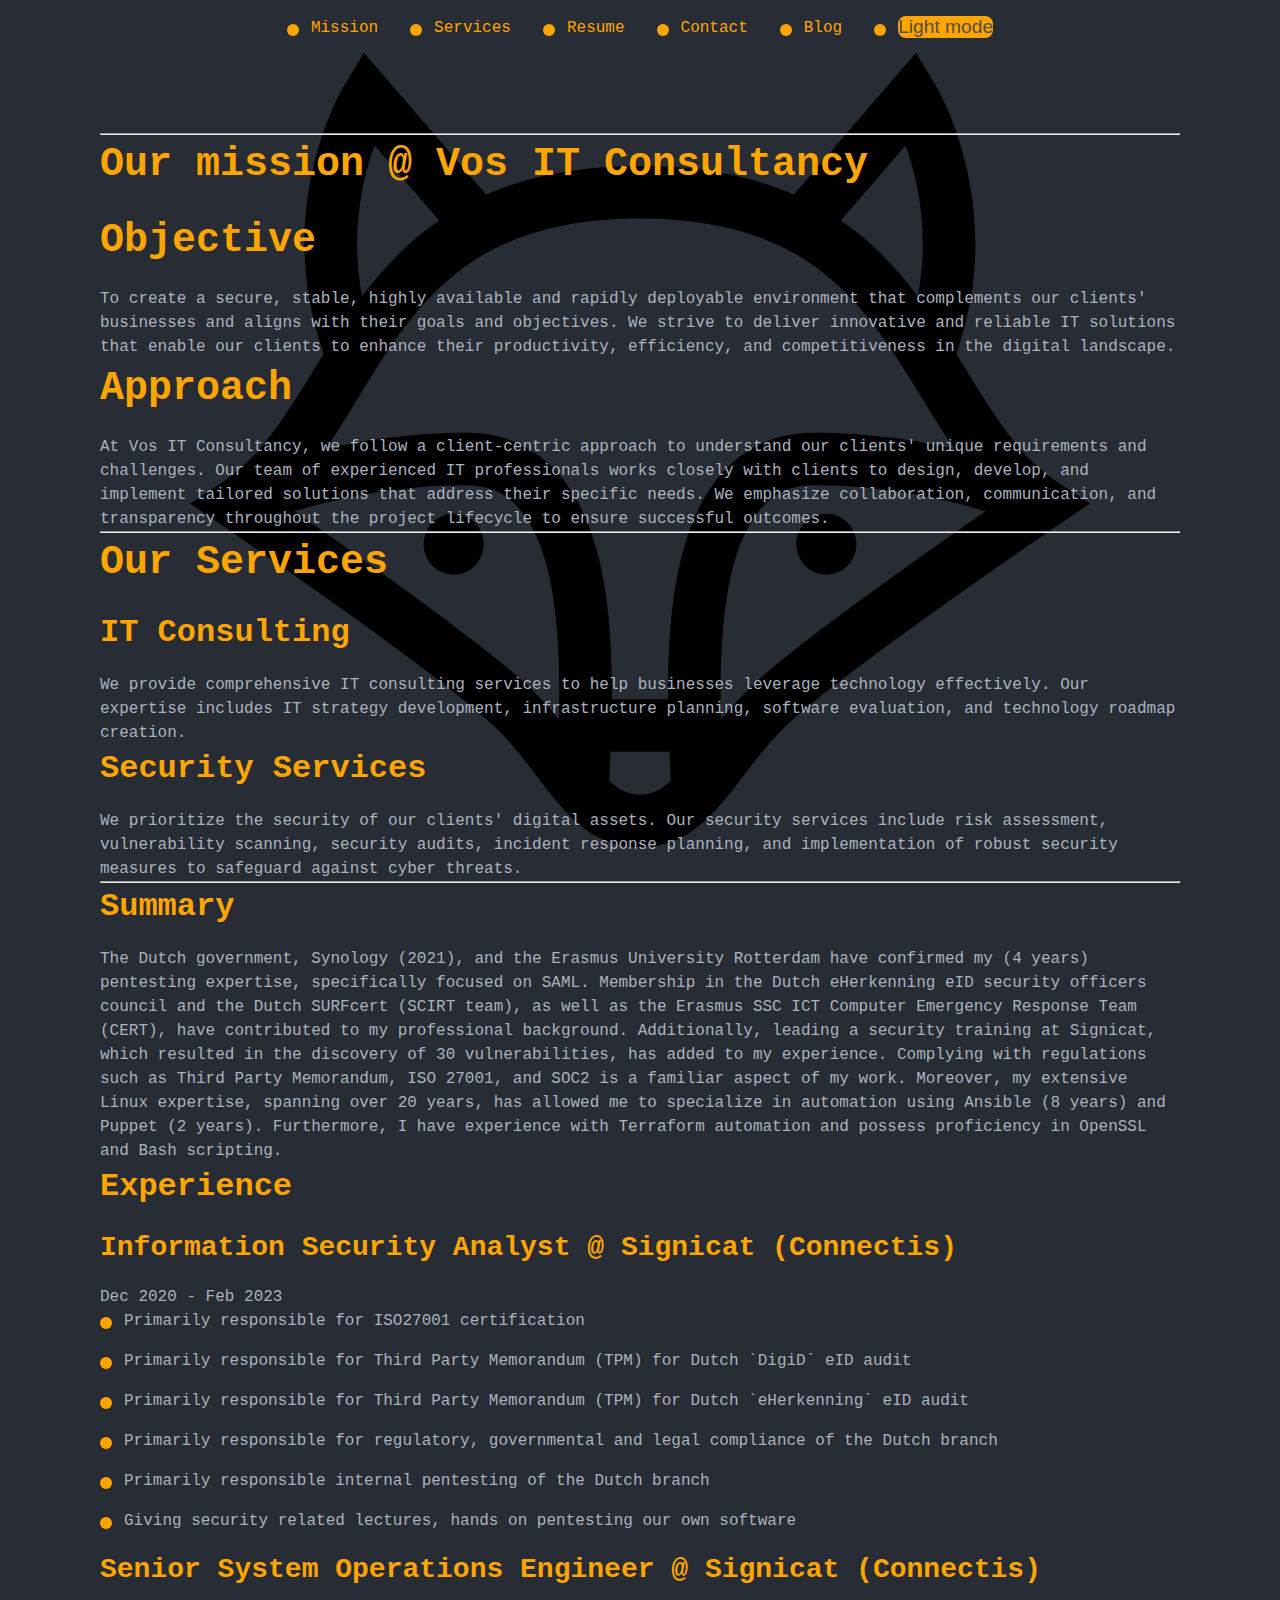
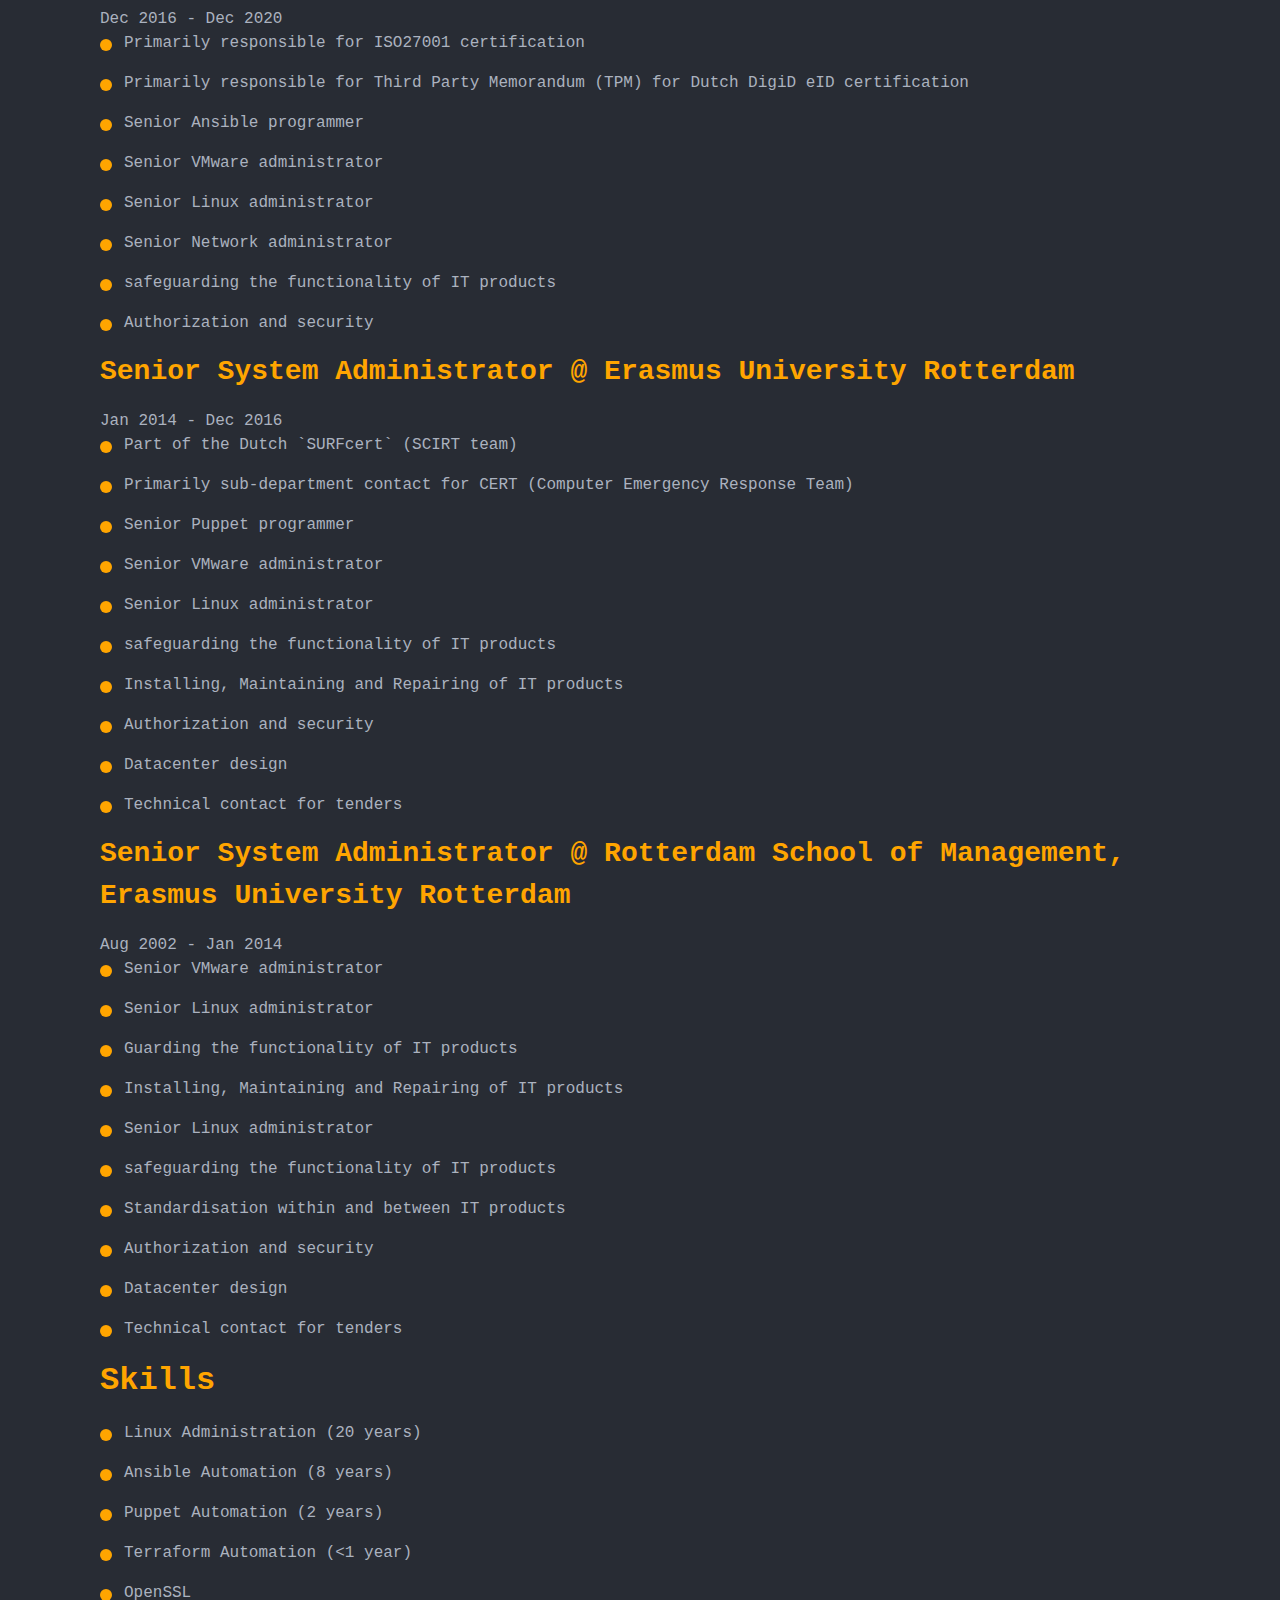
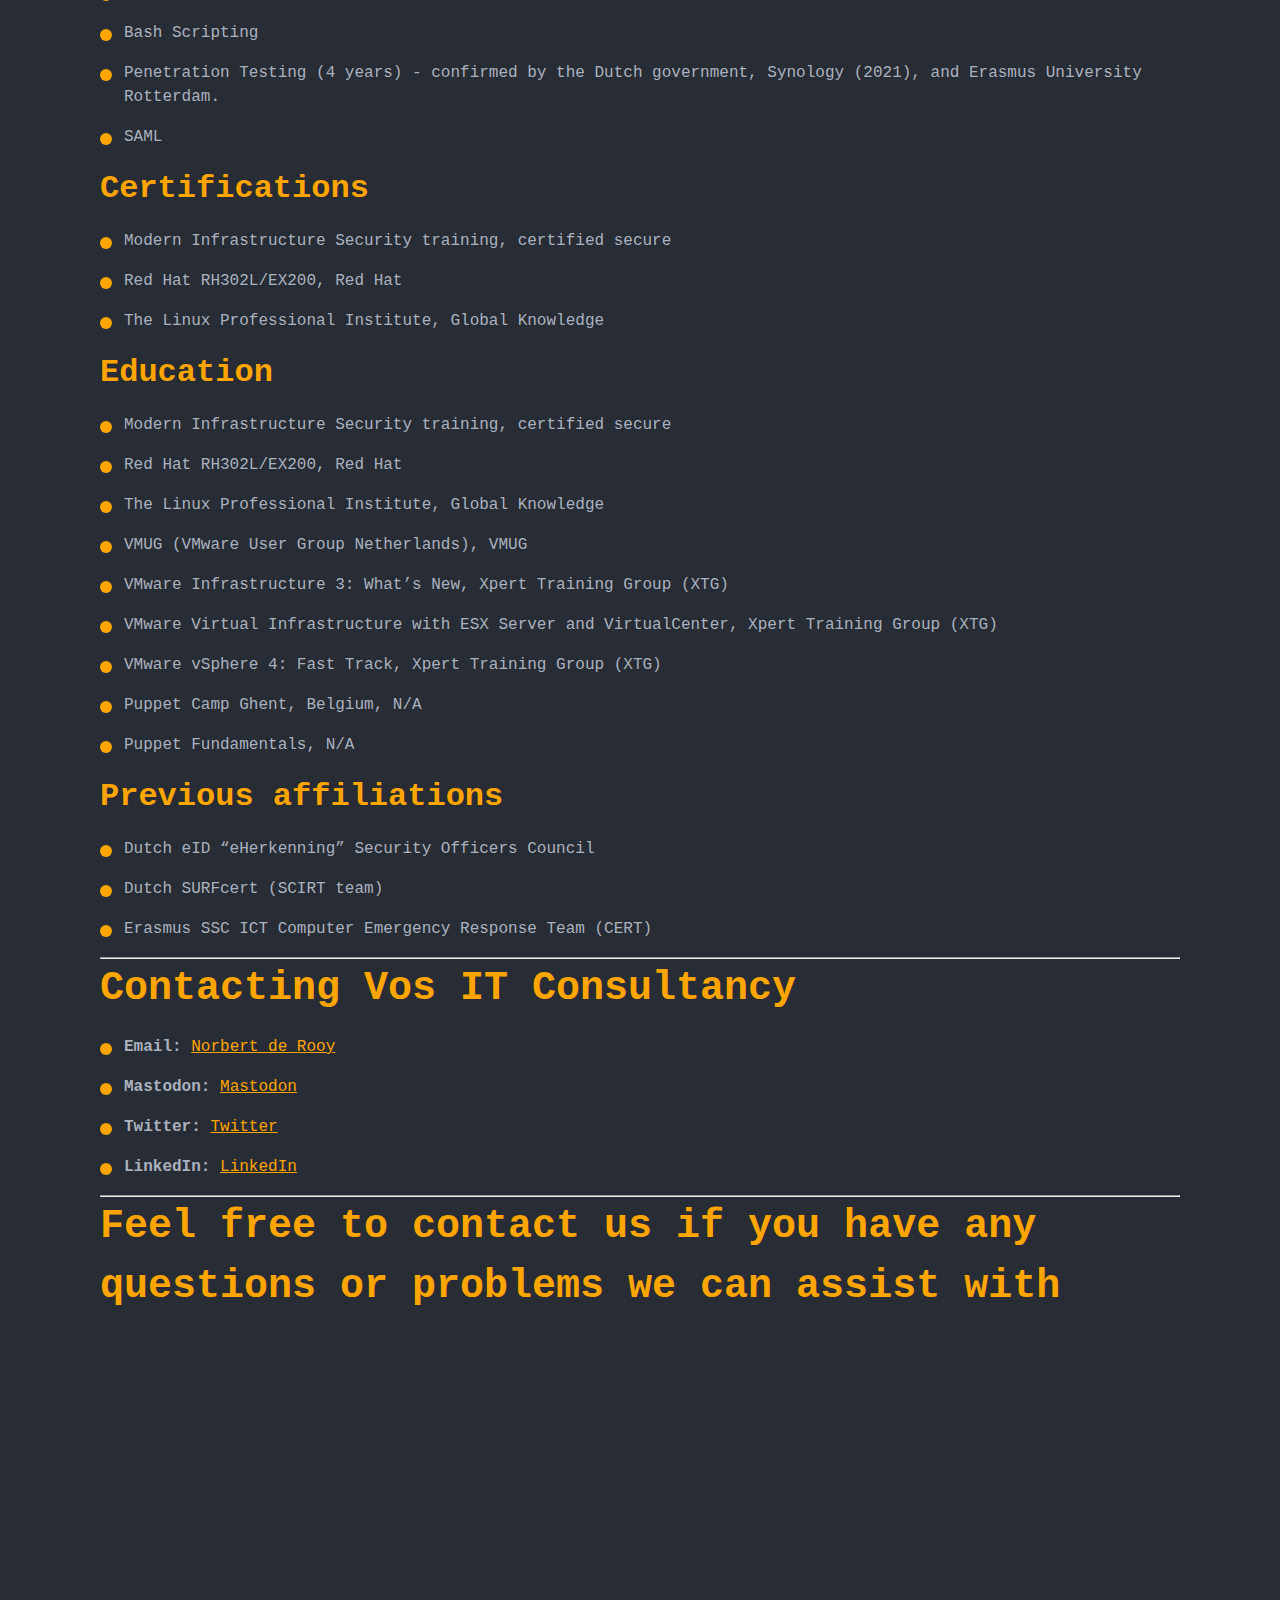
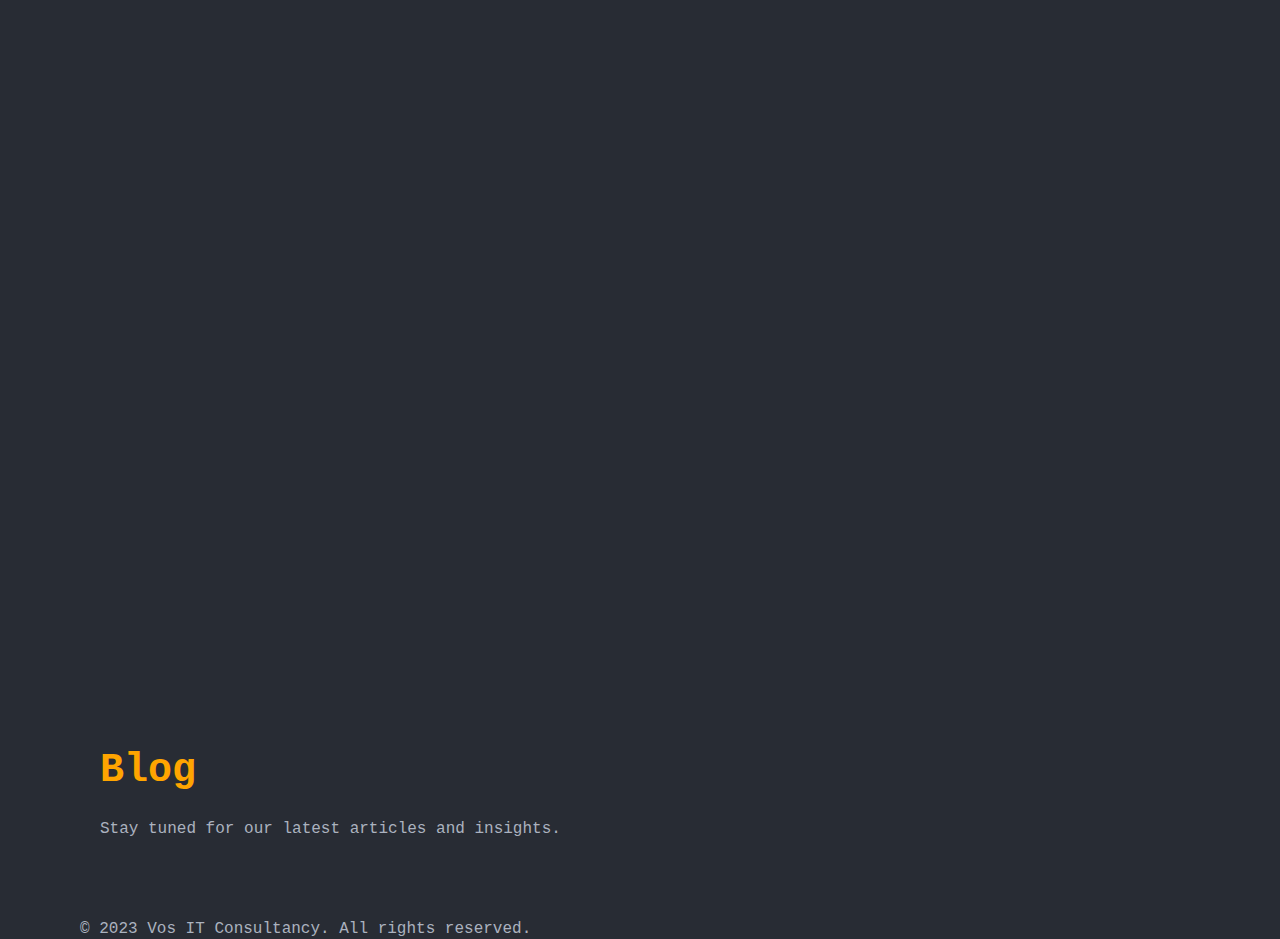
==== docs/index.html @ 9079238d "* Fix typo Safeguarging > safeguarding * ',' > '@' in Experience * Add Senior to job title * Fix hig" ====
<!DOCTYPE html>
<html lang="en">
<head>
    <meta charset="UTF-8">
    <!--    <meta http-equiv="Content-Security-Policy" content="default-src 'self'; script-src 'self'; style-src-elem 'self'">-->
    <meta http-equiv="Cache-Control" content="no-cache, no-store, must-revalidate">
    <meta http-equiv="Expires" content="0">
    <meta http-equiv="Permissions-Policy"
          content="accelerometer=(), ambient-light-sensor=(), autoplay=(), camera=(), display-capture=(), document-domain=(), encrypted-media=(), execution-while-not-rendered=(), execution-while-out-of-viewport=(), fullscreen=(), geolocation=(), gyroscope=(), layout-animations=(), legacy-image-formats=(), magnetometer=(), microphone=(), midi=(), navigation-override=(), payment=(), picture-in-picture=(), publickey-credentials-get=(), screen-wake-lock=(), sync-xhr=(), usb=(), web-share=(), xr-spatial-tracking=()">
    <meta http-equiv="Pragma" content="no-cache">
    <meta http-equiv="X-Content-Type-Options" content="nosniff">
    <meta http-equiv="X-XSS-Protection" content="1; mode=block">
    <meta name="referrer" content="no-referrer">
    <title>Vos IT Consultancy</title>
    <link rel="stylesheet" href="styleDark.css">
    <link rel="prefetch" href="styleDark.css" as="style" type="text/css">
    <link rel="prefetch" href="styleLight.css" as="style" type="text/css">
    <link rel="prefetch" href="switchStyles.js" as="script">
    <link rel="prefetch" href="vos-lineart-dark.svg" as="image" type="image/svg+xml">
    <link rel="prefetch" href="vos-lineart-light.svg" as="image" type="image/svg+xml">
    <link id="stylesheet" rel="stylesheet" href="styleDark.css">
    <link rel="icon" href="favicon.ico" type="image/x-icon">
    <link rel="icon" href="favicon-16x16.png" sizes="16x16" type="image/png">
    <link rel="icon" href="favicon-32x32.png" sizes="32x32" type="image/png">
    <link rel="icon" href="favicon-64x64.png" sizes="64x64" type="image/png">
</head>
<body>
<div class="container">
    <header class="header">
        <div class="header-content">
            <nav>
                <ul>
                    <li><a href="#Mission">Mission</a></li>
                    <li><a href="#Services">Services</a></li>
                    <li><a href="#Resume">Resume</a></li>
                    <li><a href="#Contact">Contact</a></li>
                    <li><a href="#Blog">Blog</a></li>
                    <li>
                        <button class="button" id="switch-button">Toggle Stylesheet</button>
                    </li>
                    <script src="switchStyles.js"></script>
                </ul>
            </nav>
        </div>
    </header>

    <main class="main">
        <hr>
        <section id="Mission">
            <h1>Our mission @ Vos IT Consultancy</h1>
            <section>
                <h1>Objective</h1>
                <p>To create a secure, stable, highly available and rapidly deployable environment that complements our
                    clients' businesses and aligns with their goals and objectives. We strive to deliver innovative and
                    reliable IT solutions that enable our clients to enhance their productivity, efficiency, and
                    competitiveness in the digital landscape.</p>
            </section>
            <section>
                <h1>Approach</h1>
                <p>At Vos IT Consultancy, we follow a client-centric approach to understand our clients' unique
                    requirements and challenges. Our team of experienced IT professionals works closely with clients to
                    design, develop, and implement tailored solutions that address their specific needs. We emphasize
                    collaboration, communication, and transparency throughout the project lifecycle to ensure successful
                    outcomes.</p>
            </section>
        </section>

        <hr>

        <section id="Services">
            <h1>Our Services</h1>
            <h2>IT Consulting</h2>
            <p>We provide comprehensive IT consulting services to help businesses leverage technology
                effectively. Our expertise includes IT strategy development, infrastructure planning, software
                evaluation, and technology roadmap creation.</p>
            <h2>Security Services</h2>
            <p>We prioritize the security of our clients' digital assets. Our security services include risk
                assessment, vulnerability scanning, security audits, incident response planning, and
                implementation of robust security measures to safeguard against cyber threats.</p>
        </section>

        <hr>

        <section>
            <h2>Summary</h2>
            <p>The Dutch government, Synology (2021), and the Erasmus University Rotterdam have confirmed my (4 years)
                pentesting expertise, specifically focused on SAML. Membership in the Dutch eHerkenning eID security
                officers council and the Dutch SURFcert (SCIRT team), as well as the Erasmus SSC ICT Computer Emergency
                Response Team (CERT), have contributed to my professional background. Additionally, leading a security
                training at Signicat, which resulted in the discovery of 30 vulnerabilities, has added to my experience.
                Complying with regulations such as Third Party Memorandum, ISO 27001, and SOC2 is a familiar aspect of
                my work. Moreover, my extensive Linux expertise, spanning over 20 years, has allowed me to specialize in
                automation using Ansible (8 years) and Puppet (2 years). Furthermore, I have experience with Terraform
                automation and possess proficiency in OpenSSL and Bash scripting. </p>
        </section>
        <section>
            <h2>Experience</h2>
            <section>
                <h3>Information Security Analyst @ Signicat (Connectis)</h3>
                <p>Dec 2020 - Feb 2023</p>
                <ul>
                    <li>Primarily responsible for ISO27001 certification</li>
                    <li>Primarily responsible for Third Party Memorandum (TPM) for Dutch `DigiD` eID audit</li>
                    <li>Primarily responsible for Third Party Memorandum (TPM) for Dutch `eHerkenning` eID audit</li>
                    <li>Primarily responsible for regulatory, governmental and legal compliance of the Dutch branch</li>
                    <li>Primarily responsible internal pentesting of the Dutch branch</li>
                    <li>Giving security related lectures, hands on pentesting our own software</li>
                </ul>
                <ul>
                    <h3>Senior System Operations Engineer @ Signicat (Connectis)</h3>
                    <p>Dec 2016 - Dec 2020</p>
                    <ul>
                        <li>Primarily responsible for ISO27001 certification</li>
                        <li>Primarily responsible for Third Party Memorandum (TPM) for Dutch DigiD eID certification
                        </li>
                        <li>Senior Ansible programmer</li>
                        <li>Senior VMware administrator</li>
                        <li>Senior Linux administrator</li>
                        <li>Senior Network administrator</li>
                        <li>safeguarding the functionality of IT products</li>
                        <li>Authorization and security</li>
                    </ul>
                    <h3>Senior System Administrator @ Erasmus University Rotterdam</h3>
                    <p>Jan 2014 - Dec 2016</p>
                    <ul>
                        <li>Part of the Dutch `SURFcert` (SCIRT team)</li>
                        <li>Primarily sub-department contact for CERT (Computer Emergency Response Team)</li>
                        <li>Senior Puppet programmer</li>
                        <li>Senior VMware administrator</li>
                        <li>Senior Linux administrator</li>
                        <li>safeguarding the functionality of IT products</li>
                        <li>Installing, Maintaining and Repairing of IT products</li>
                        <li>Authorization and security</li>
                        <li>Datacenter design</li>
                        <li>Technical contact for tenders</li>
                    </ul>
                    <h3>Senior System Administrator @ Rotterdam School of Management, Erasmus University Rotterdam</h3>
                    <p>Aug 2002 - Jan 2014</p>
                    <ul>
                        <li>Senior VMware administrator</li>
                        <li>Senior Linux administrator</li>
                        <li>Guarding the functionality of IT products</li>
                        <li>Installing, Maintaining and Repairing of IT products</li>
                        <li>Senior Linux administrator</li>
                        <li>safeguarding the functionality of IT products</li>
                        <li>Standardisation within and between IT products</li>
                        <li>Authorization and security</li>
                        <li>Datacenter design</li>
                        <li>Technical contact for tenders</li>
                    </ul>
                    <h2>Skills</h2>
                    <ul>
                        <li>Linux Administration (20 years)</li>
                        <li>Ansible Automation (8 years)</li>
                        <li>Puppet Automation (2 years)</li>
                        <li>Terraform Automation (<1 year)</li>
                        <li>OpenSSL</li>
                        <li>Bash Scripting</li>
                        <li>Penetration Testing (4 years) - confirmed by the Dutch government, Synology (2021), and
                            Erasmus University Rotterdam.
                        </li>
                        <li>SAML</li>
                    </ul>
                    <h2>Certifications</h2>
                    <ul>
                        <li>Modern Infrastructure Security training, certified secure</li>
                        <li>Red Hat RH302L/EX200, Red Hat</li>
                        <li>The Linux Professional Institute, Global Knowledge</li>
                    </ul>
                    <h2>Education</h2>
                    <ul>
                        <li>Modern Infrastructure Security training, certified secure</li>
                        <li>Red Hat RH302L/EX200, Red Hat</li>
                        <li>The Linux Professional Institute, Global Knowledge</li>
                        <li>VMUG (VMware User Group Netherlands), VMUG</li>
                        <li>VMware Infrastructure 3: What’s New, Xpert Training Group (XTG)</li>
                        <li>VMware Virtual Infrastructure with ESX Server and VirtualCenter, Xpert Training Group
                            (XTG)
                        </li>
                        <li>VMware vSphere 4: Fast Track, Xpert Training Group (XTG)</li>
                        <li>Puppet Camp Ghent, Belgium, N/A</li>
                        <li>Puppet Fundamentals, N/A</li>
                    </ul>
                    <h2>Previous affiliations</h2>
                    <ul>
                        <li>Dutch eID “eHerkenning” Security Officers Council</li>
                        <li>Dutch SURFcert (SCIRT team)</li>
                        <li>Erasmus SSC ICT Computer Emergency Response Team (CERT)</li>
                    </ul>
                </ul>
            </section>
        </section>

        <hr>

        <section id="Contact">
            <h1>Contacting Vos IT Consultancy</h1>
            <ul>
                <li><strong>Email:</strong> <a
                        href="mailto:norbert.de.rooy@vos-consultancy.org?subject=Please contact me about ...">Norbert de
                    Rooy</a></li>
                <li><strong>Mastodon:</strong> <a href="https://mastodon.social/@nsrderooy">Mastodon</a></li>
                <li><strong>Twitter:</strong> <a href="https://twitter.com/nsrderooy">Twitter</a></li>
                <li><strong>LinkedIn:</strong> <a
                        href="https://www.linkedin.com/in/norbert-de-rooy-9b24527/">LinkedIn</a>
            </ul>
            <hr>
            <h1>Feel free to contact us if you have any questions or problems we can assist with</h1>
            <iframe src="https://docs.google.com/forms/d/e/1FAIpQLSeqSpBepnH_p7xcyhMIw9oOWlMYoTcXiuWM3aNT85SVEoglsA/viewform?embedded=true"
                    width="640" height="1000" frameborder="0" marginheight="0" marginwidth="0">Loading…
            </iframe>
        </section>

        <section id="Blog">
            <h1>Blog</h1>
            <p>Stay tuned for our latest articles and insights.</p>
        </section>
    </main>

    <footer class="footer">
        <div class="footer-content">
            <p>&copy; 2023 Vos IT Consultancy. All rights reserved.</p>
        </div>
    </footer>
</div>
</body>
</html>
---- docs/styleDark.css ----
/* base styles */
* {
  box-sizing: border-box;
  margin: 0;
  padding: 0;
}

body {
  background-color: #282c34;
  color: #abb2bf;
  background-attachment: fixed;
  background-repeat: no-repeat;
  background-size: contain;
  background-position: center;
}

main-content {
  margin-bottom: 100px; /* add a bottom margin equal to the height of the footer */
}

nav {
  display: flex;
  justify-content: flex-end;
  align-items: center;
}

nav ul {
  list-style: none;
  display: flex;
  gap: 2rem;
}

nav li a {
  color: orange;
  text-decoration: none;
  transition: color 0.2s ease-in-out;
}

nav li a:hover {
  color: #61afef;
}

main {
  padding: 2rem;
}

/* Headings Styles */
h1 {
  font-size: 2.5rem;
  margin-bottom: 1rem;
  color: orange;
}

h2 {
  font-size: 2rem;
  margin-bottom: 1rem;
  color: orange;
}

h3 {
  font-size: 1.75rem;
  margin-bottom: 1rem;
  color: orange;
}

h4 {
  font-size: 1.5rem;
  margin-bottom: 1rem;
  color: orange;
}

h5 {
  font-size: 1.25rem;
  margin-bottom: 1rem;
  color: orange;
}

h6 {
  font-size: 1rem;
  margin-bottom: 1rem;
  color: orange;
}

ul {
  list-style-type: none;
}

li {
  margin-bottom: 1rem;
  padding-left: 1.5rem;
  position: relative;
}

li::before {
  content: "";
  position: absolute;
  left: 0;
  top: 0.5rem;
  width: 0.75rem;
  height: 0.75rem;
  border-radius: 50%;
  background-color: orange;
}

a[href^="mailto:"], a[href^="tel:"],  a[href^="https:"] {
  color: orange;
}

/* responsive styles */
@media screen and (max-width: 768px) {
  nav ul {
    flex-direction: column;
  }

  nav li {
    margin-top: 1rem;
  }
}

.button {
  display: inline-block;
  font-size: 1.2rem;
  cursor: pointer;
  text-align: center;
  text-decoration: none;
  outline: none;
  color: #544d40;
  background-color: orange;
  border: none;
  border-radius: 8px;
}

.button:hover {background-color: #ff8c00}

.button:active {
  background-color: teal;
  transform: translateY(4px);
}

section {
  display: block;
}

main {
  max-width: 2200px;
  margin: 0 auto;
  padding: 60px 20px;
}

.container {
  width: 90%;
  margin: 0 auto;
}

.header {
    margin: 1rem;
/*    height: 8px;*/
    display: flex;
}

.header-content {
    display: flex;
    align-items: center;
    justify-content: center;
    flex: 1 1 auto;
}

.header-content span {
    margin: 0 5rem;
}

@media only screen and (max-height:600px) {
    .container {
        height: auto;
    }
}

.main {
    margin: 1rem;
    flex: 1 1 70%;
    overflow: auto;
}

.footer {
    margin: 1rem;
    height: 8px;
    display: flex;
}

html, body {
  height: 100%;
  background-image: url('vos-lineart-dark.svg');
  background-color: #282c34;
  color: #abb2bf;
  background-attachment: fixed;
  background-repeat: no-repeat;
  background-size: contain;
  background-position: center;
}

html {
  font-size: 16px;
  font-family: 'source code pro', monospace;
  line-height: 1.5;
  height: 100%;
  scroll-behavior: smooth;
}
---- docs/styleDark.css ----
/* base styles */
* {
  box-sizing: border-box;
  margin: 0;
  padding: 0;
}

body {
  background-color: #282c34;
  color: #abb2bf;
  background-attachment: fixed;
  background-repeat: no-repeat;
  background-size: contain;
  background-position: center;
}

main-content {
  margin-bottom: 100px; /* add a bottom margin equal to the height of the footer */
}

nav {
  display: flex;
  justify-content: flex-end;
  align-items: center;
}

nav ul {
  list-style: none;
  display: flex;
  gap: 2rem;
}

nav li a {
  color: orange;
  text-decoration: none;
  transition: color 0.2s ease-in-out;
}

nav li a:hover {
  color: #61afef;
}

main {
  padding: 2rem;
}

/* Headings Styles */
h1 {
  font-size: 2.5rem;
  margin-bottom: 1rem;
  color: orange;
}

h2 {
  font-size: 2rem;
  margin-bottom: 1rem;
  color: orange;
}

h3 {
  font-size: 1.75rem;
  margin-bottom: 1rem;
  color: orange;
}

h4 {
  font-size: 1.5rem;
  margin-bottom: 1rem;
  color: orange;
}

h5 {
  font-size: 1.25rem;
  margin-bottom: 1rem;
  color: orange;
}

h6 {
  font-size: 1rem;
  margin-bottom: 1rem;
  color: orange;
}

ul {
  list-style-type: none;
}

li {
  margin-bottom: 1rem;
  padding-left: 1.5rem;
  position: relative;
}

li::before {
  content: "";
  position: absolute;
  left: 0;
  top: 0.5rem;
  width: 0.75rem;
  height: 0.75rem;
  border-radius: 50%;
  background-color: orange;
}

a[href^="mailto:"], a[href^="tel:"],  a[href^="https:"] {
  color: orange;
}

/* responsive styles */
@media screen and (max-width: 768px) {
  nav ul {
    flex-direction: column;
  }

  nav li {
    margin-top: 1rem;
  }
}

.button {
  display: inline-block;
  font-size: 1.2rem;
  cursor: pointer;
  text-align: center;
  text-decoration: none;
  outline: none;
  color: #544d40;
  background-color: orange;
  border: none;
  border-radius: 8px;
}

.button:hover {background-color: #ff8c00}

.button:active {
  background-color: teal;
  transform: translateY(4px);
}

section {
  display: block;
}

main {
  max-width: 2200px;
  margin: 0 auto;
  padding: 60px 20px;
}

.container {
  width: 90%;
  margin: 0 auto;
}

.header {
    margin: 1rem;
/*    height: 8px;*/
    display: flex;
}

.header-content {
    display: flex;
    align-items: center;
    justify-content: center;
    flex: 1 1 auto;
}

.header-content span {
    margin: 0 5rem;
}

@media only screen and (max-height:600px) {
    .container {
        height: auto;
    }
}

.main {
    margin: 1rem;
    flex: 1 1 70%;
    overflow: auto;
}

.footer {
    margin: 1rem;
    height: 8px;
    display: flex;
}

html, body {
  height: 100%;
  background-image: url('vos-lineart-dark.svg');
  background-color: #282c34;
  color: #abb2bf;
  background-attachment: fixed;
  background-repeat: no-repeat;
  background-size: contain;
  background-position: center;
}

html {
  font-size: 16px;
  font-family: 'source code pro', monospace;
  line-height: 1.5;
  height: 100%;
  scroll-behavior: smooth;
}
---- docs/styleLight.css ----
/* base styles */
* {
  box-sizing: border-box;
  margin: 0;
  padding: 0;
}

body {
  background-color: #9ec6c2;
  color: #544d40;
  background-attachment: fixed;
  background-repeat: no-repeat;
  background-size: contain;
  background-position: center;
}

main-content {
  margin-bottom: 100px; /* add a bottom margin equal to the height of the footer */
}

nav {
  display: flex;
  justify-content: flex-end;
  align-items: center;
}

nav ul {
  list-style: none;
  display: flex;
  gap: 2rem;
}

nav li a {
  color: teal;
  text-decoration: none;
  transition: color 0.2s ease-in-out;
}

nav li a:hover {
  color: #9e5050;
}

main {
  padding: 2rem;
}

/* Headings Styles */
h1 {
  font-size: 2.5rem;
  margin-bottom: 1rem;
  color: teal;
}

h2 {
  font-size: 2rem;
  margin-bottom: 1rem;
  color: teal;
}

h3 {
  font-size: 1.75rem;
  margin-bottom: 1rem;
  color: teal;
}

h4 {
  font-size: 1.5rem;
  margin-bottom: 1rem;
  color: teal;
}

h5 {
  font-size: 1.25rem;
  margin-bottom: 1rem;
  color: teal;
}

h6 {
  font-size: 1rem;
  margin-bottom: 1rem;
  color: teal;
}

ul {
  list-style-type: none;
}

li {
  margin-bottom: 1rem;
  padding-left: 1.5rem;
  position: relative;
}

li::before {
  content: "";
  position: absolute;
  left: 0;
  top: 0.5rem;
  width: 0.75rem;
  height: 0.75rem;
  border-radius: 50%;
  background-color: teal;
}

a[href^="mailto:"], a[href^="tel:"],  a[href^="https:"] {
  color: teal;
}

/* responsive styles */
@media screen and (max-width: 768px) {
  nav ul {
    flex-direction: column;
  }

  nav li {
    margin-top: 1rem;
  }
}

.button {
  display: inline-block;
  font-size: 1.2rem;
  cursor: pointer;
  text-align: center;
  text-decoration: none;
  outline: none;
  color: #abb2bf;
  background-color: teal;
  border: none;
  border-radius: 8px;
}

.button:hover {background-color: #007fff}

.button:active {
  background-color: orange;
  transform: translateY(4px);
}

section {
  display: block;
}

main {
  max-width: 2200px;
  margin: 0 auto;
  padding: 60px 20px;
}

.container {
  width: 90%;
  margin: 0 auto;
}

.header {
    margin: 1rem;
/*    height: 8px;*/
    display: flex;
}

.header-content {
    display: flex;
    align-items: center;
    justify-content: center;
    flex: 1 1 auto;
}

.header-content span {
    margin: 0 5rem;
}

@media only screen and (max-height:600px) {
    .container {
        height: auto;
    }
}

.main {
    margin: 1rem;
    flex: 1 1 70%;
    overflow: auto;
}

.footer {
    margin: 1rem;
    height: 8px;
    display: flex;
}

html, body {
  height: 100%;
  background-image: url('vos-lineart-light.svg');
  background-color: #9ec6c2;
  color: #544d40;
  background-attachment: fixed;
  background-repeat: no-repeat;
  background-size: contain;
  background-position: center;
}

html {
  font-size: 16px;
  font-family: 'source code pro', monospace;
  line-height: 1.5;
  height: 100%;
  scroll-behavior: smooth;
}
---- docs/styleDark.css ----
/* base styles */
* {
  box-sizing: border-box;
  margin: 0;
  padding: 0;
}

body {
  background-color: #282c34;
  color: #abb2bf;
  background-attachment: fixed;
  background-repeat: no-repeat;
  background-size: contain;
  background-position: center;
}

main-content {
  margin-bottom: 100px; /* add a bottom margin equal to the height of the footer */
}

nav {
  display: flex;
  justify-content: flex-end;
  align-items: center;
}

nav ul {
  list-style: none;
  display: flex;
  gap: 2rem;
}

nav li a {
  color: orange;
  text-decoration: none;
  transition: color 0.2s ease-in-out;
}

nav li a:hover {
  color: #61afef;
}

main {
  padding: 2rem;
}

/* Headings Styles */
h1 {
  font-size: 2.5rem;
  margin-bottom: 1rem;
  color: orange;
}

h2 {
  font-size: 2rem;
  margin-bottom: 1rem;
  color: orange;
}

h3 {
  font-size: 1.75rem;
  margin-bottom: 1rem;
  color: orange;
}

h4 {
  font-size: 1.5rem;
  margin-bottom: 1rem;
  color: orange;
}

h5 {
  font-size: 1.25rem;
  margin-bottom: 1rem;
  color: orange;
}

h6 {
  font-size: 1rem;
  margin-bottom: 1rem;
  color: orange;
}

ul {
  list-style-type: none;
}

li {
  margin-bottom: 1rem;
  padding-left: 1.5rem;
  position: relative;
}

li::before {
  content: "";
  position: absolute;
  left: 0;
  top: 0.5rem;
  width: 0.75rem;
  height: 0.75rem;
  border-radius: 50%;
  background-color: orange;
}

a[href^="mailto:"], a[href^="tel:"],  a[href^="https:"] {
  color: orange;
}

/* responsive styles */
@media screen and (max-width: 768px) {
  nav ul {
    flex-direction: column;
  }

  nav li {
    margin-top: 1rem;
  }
}

.button {
  display: inline-block;
  font-size: 1.2rem;
  cursor: pointer;
  text-align: center;
  text-decoration: none;
  outline: none;
  color: #544d40;
  background-color: orange;
  border: none;
  border-radius: 8px;
}

.button:hover {background-color: #ff8c00}

.button:active {
  background-color: teal;
  transform: translateY(4px);
}

section {
  display: block;
}

main {
  max-width: 2200px;
  margin: 0 auto;
  padding: 60px 20px;
}

.container {
  width: 90%;
  margin: 0 auto;
}

.header {
    margin: 1rem;
/*    height: 8px;*/
    display: flex;
}

.header-content {
    display: flex;
    align-items: center;
    justify-content: center;
    flex: 1 1 auto;
}

.header-content span {
    margin: 0 5rem;
}

@media only screen and (max-height:600px) {
    .container {
        height: auto;
    }
}

.main {
    margin: 1rem;
    flex: 1 1 70%;
    overflow: auto;
}

.footer {
    margin: 1rem;
    height: 8px;
    display: flex;
}

html, body {
  height: 100%;
  background-image: url('vos-lineart-dark.svg');
  background-color: #282c34;
  color: #abb2bf;
  background-attachment: fixed;
  background-repeat: no-repeat;
  background-size: contain;
  background-position: center;
}

html {
  font-size: 16px;
  font-family: 'source code pro', monospace;
  line-height: 1.5;
  height: 100%;
  scroll-behavior: smooth;
}
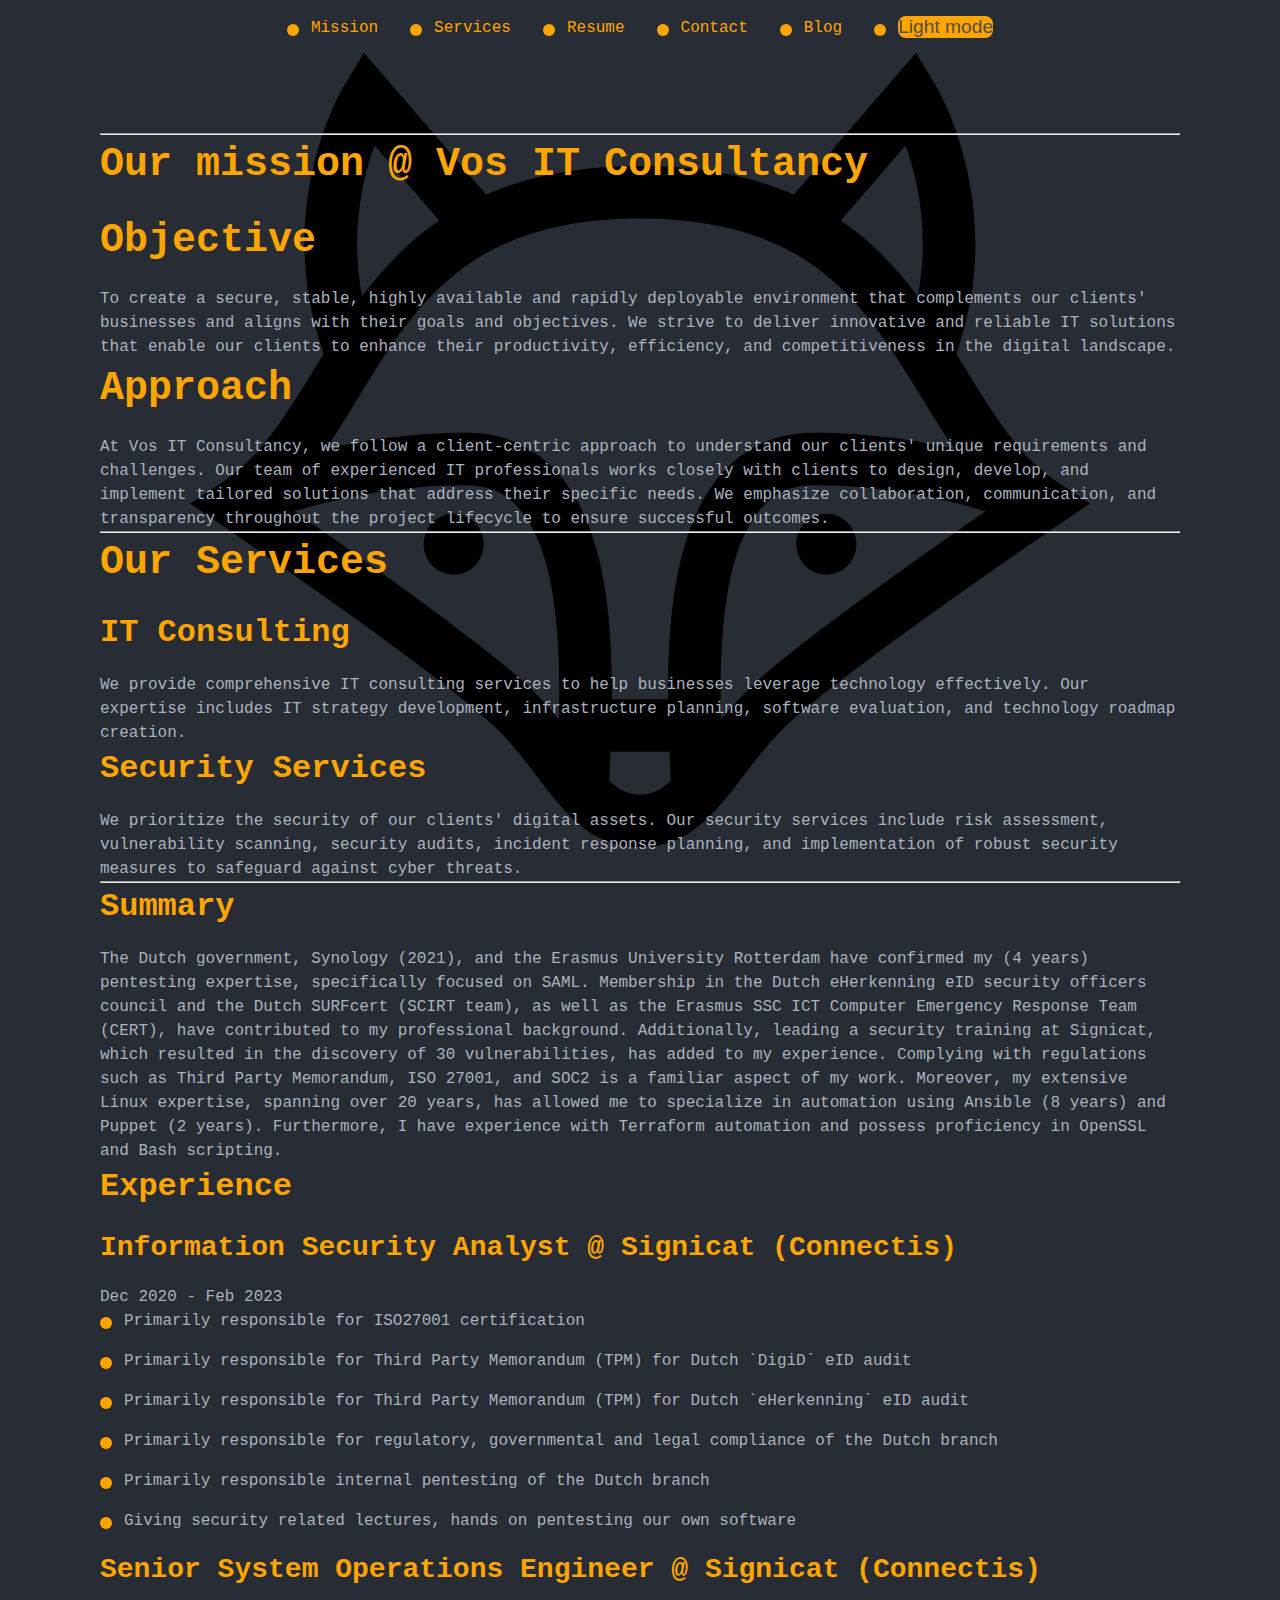
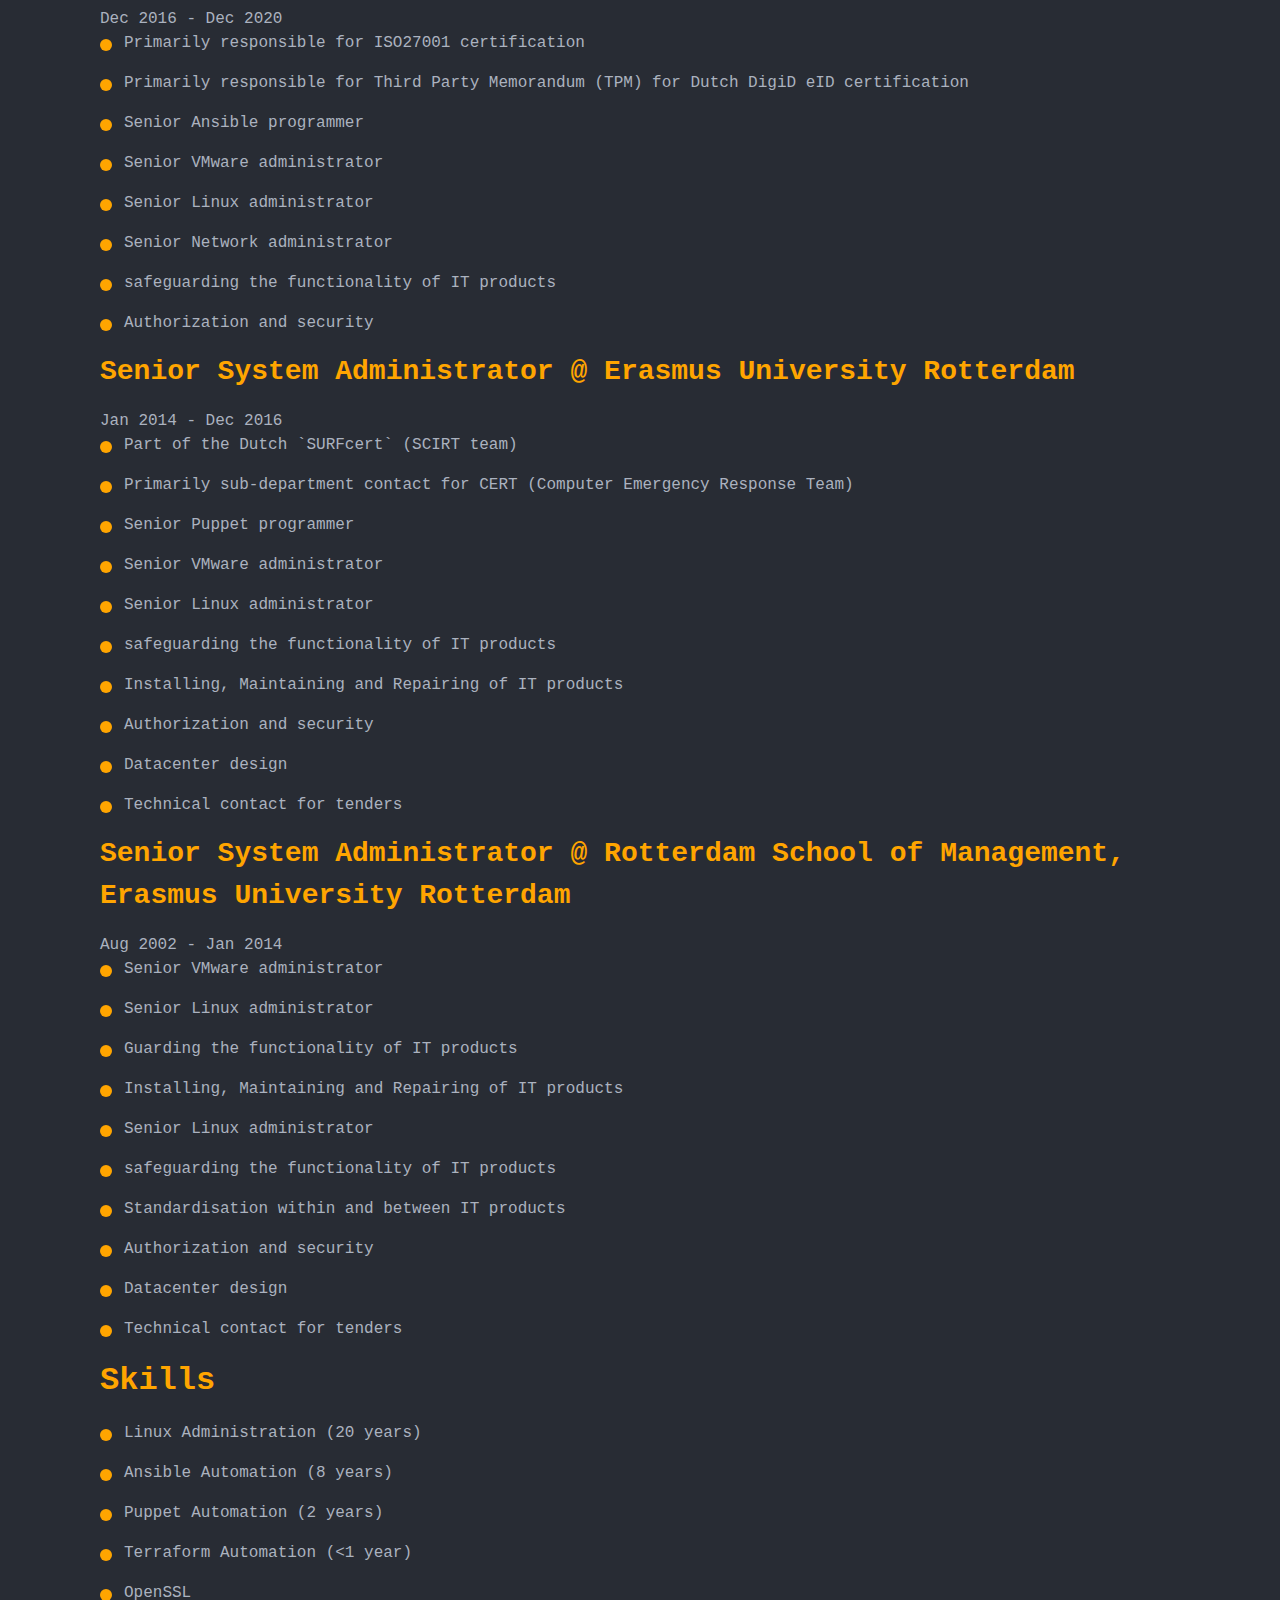
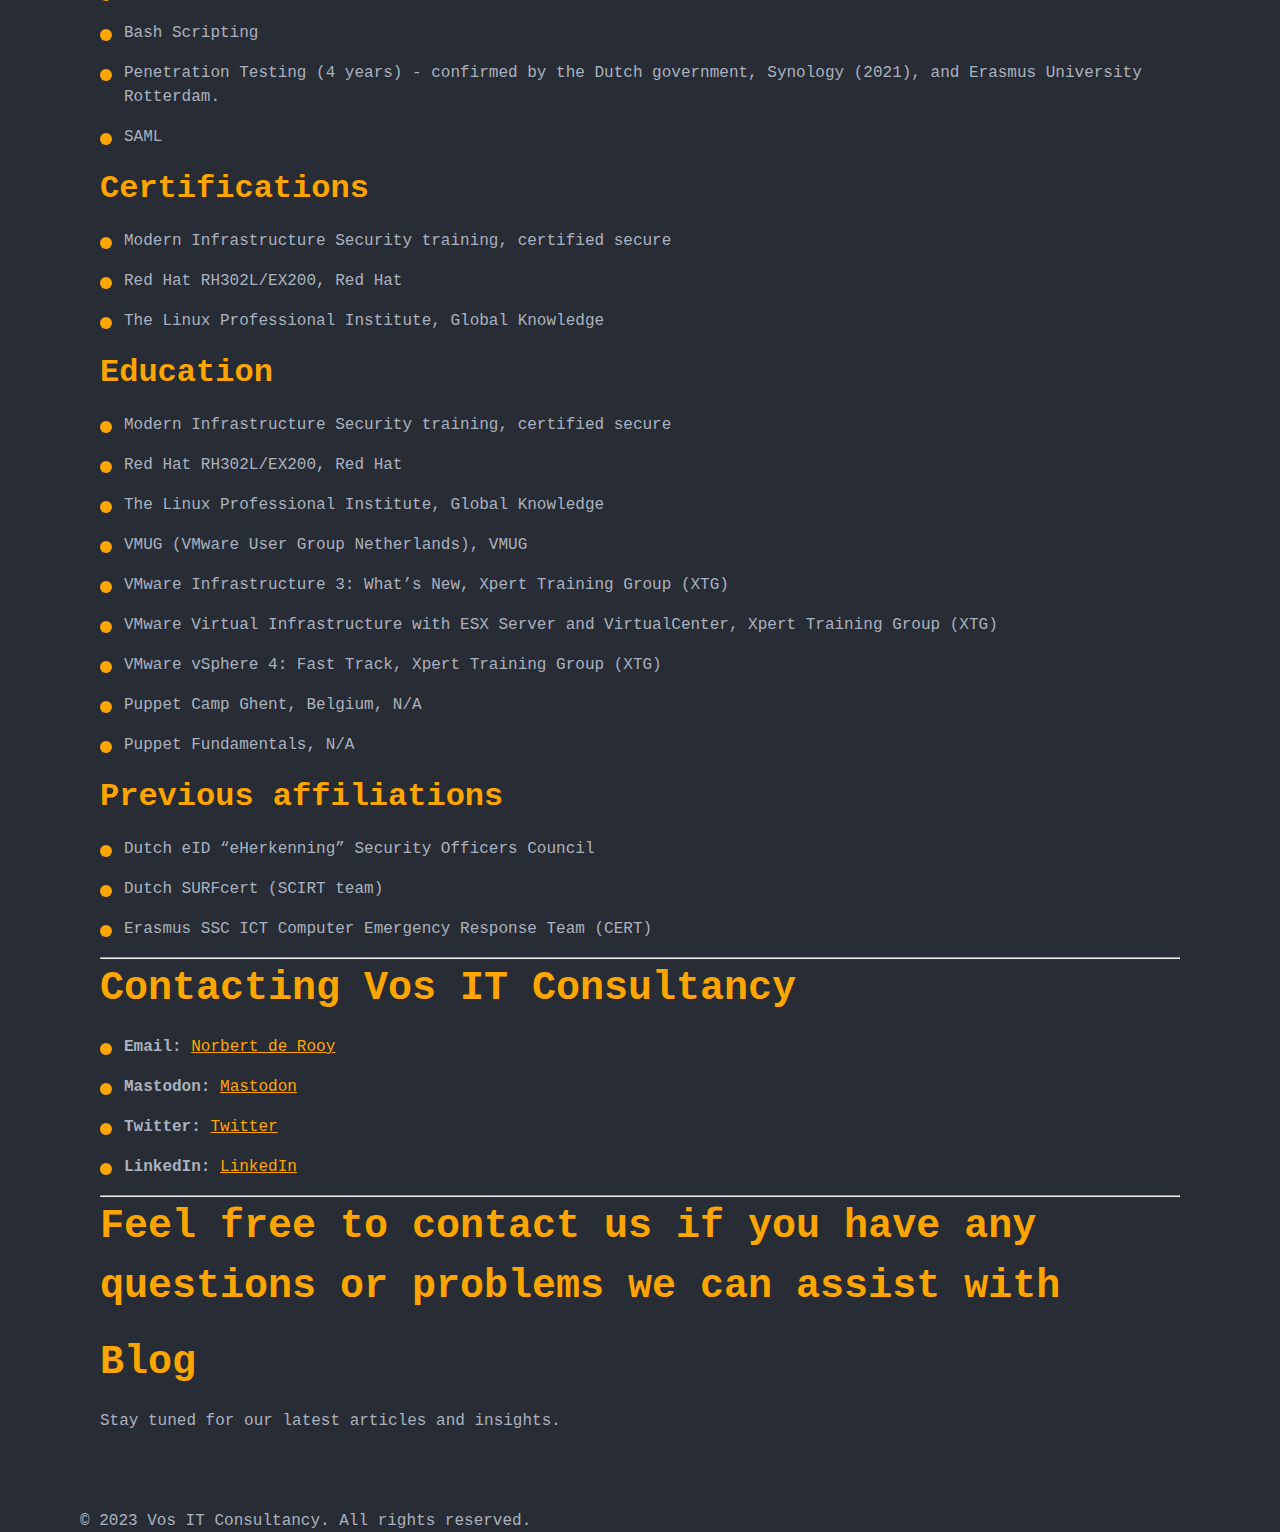
==== commit a38637f5: "* iframe's are blech, migrate to html5 'object'" ====
--- a/docs/index.html
+++ b/docs/index.html
@@ -206,9 +206,9 @@
             </ul>
             <hr>
             <h1>Feel free to contact us if you have any questions or problems we can assist with</h1>
-            <iframe src="https://docs.google.com/forms/d/e/1FAIpQLSeqSpBepnH_p7xcyhMIw9oOWlMYoTcXiuWM3aNT85SVEoglsA/viewform?embedded=true"
-                    width="640" height="1000" frameborder="0" marginheight="0" marginwidth="0">Loading…
-            </iframe>
+            <object data="https://docs.google.com/forms/d/e/1FAIpQLSeqSpBepnH_p7xcyhMIw9oOWlMYoTcXiuWM3aNT85SVEoglsA/viewform?embedded=true"
+                    width="640" height="1000" type="text/html">
+            </object>
         </section>
 
         <section id="Blog">
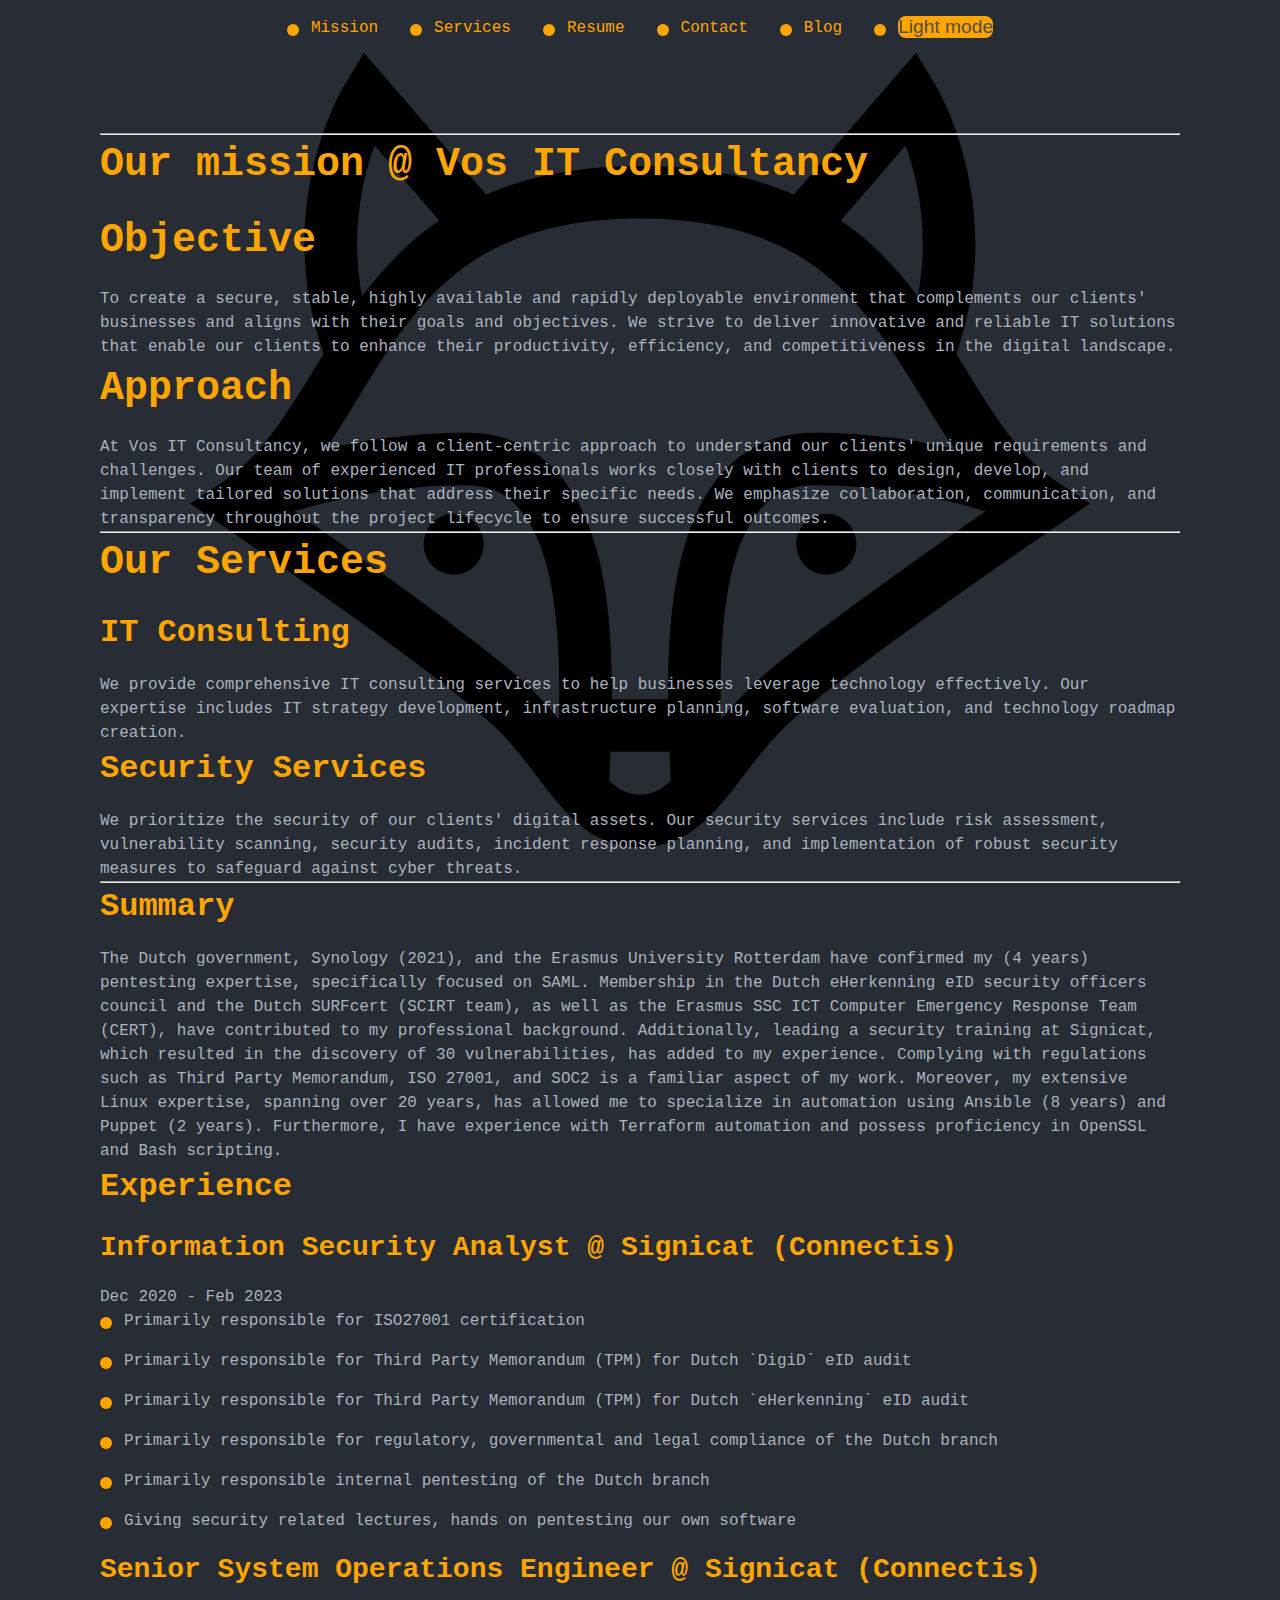
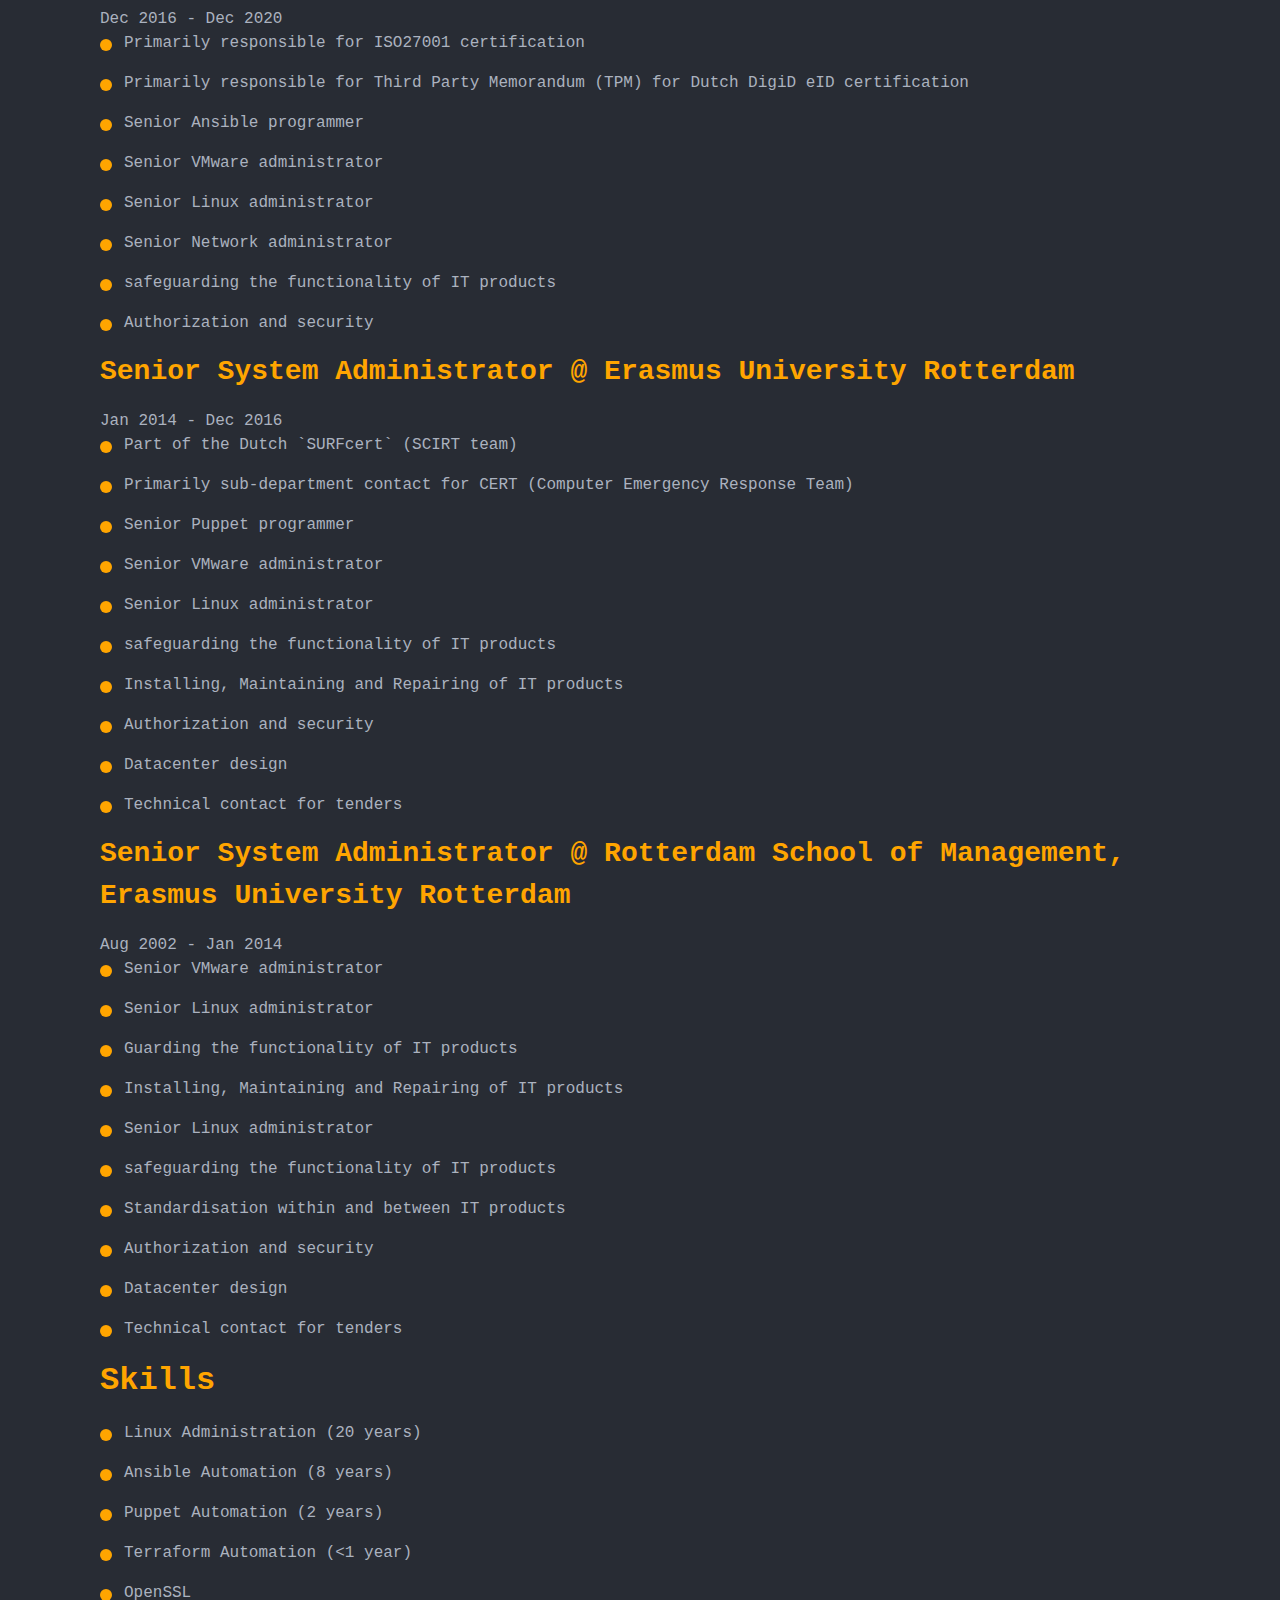
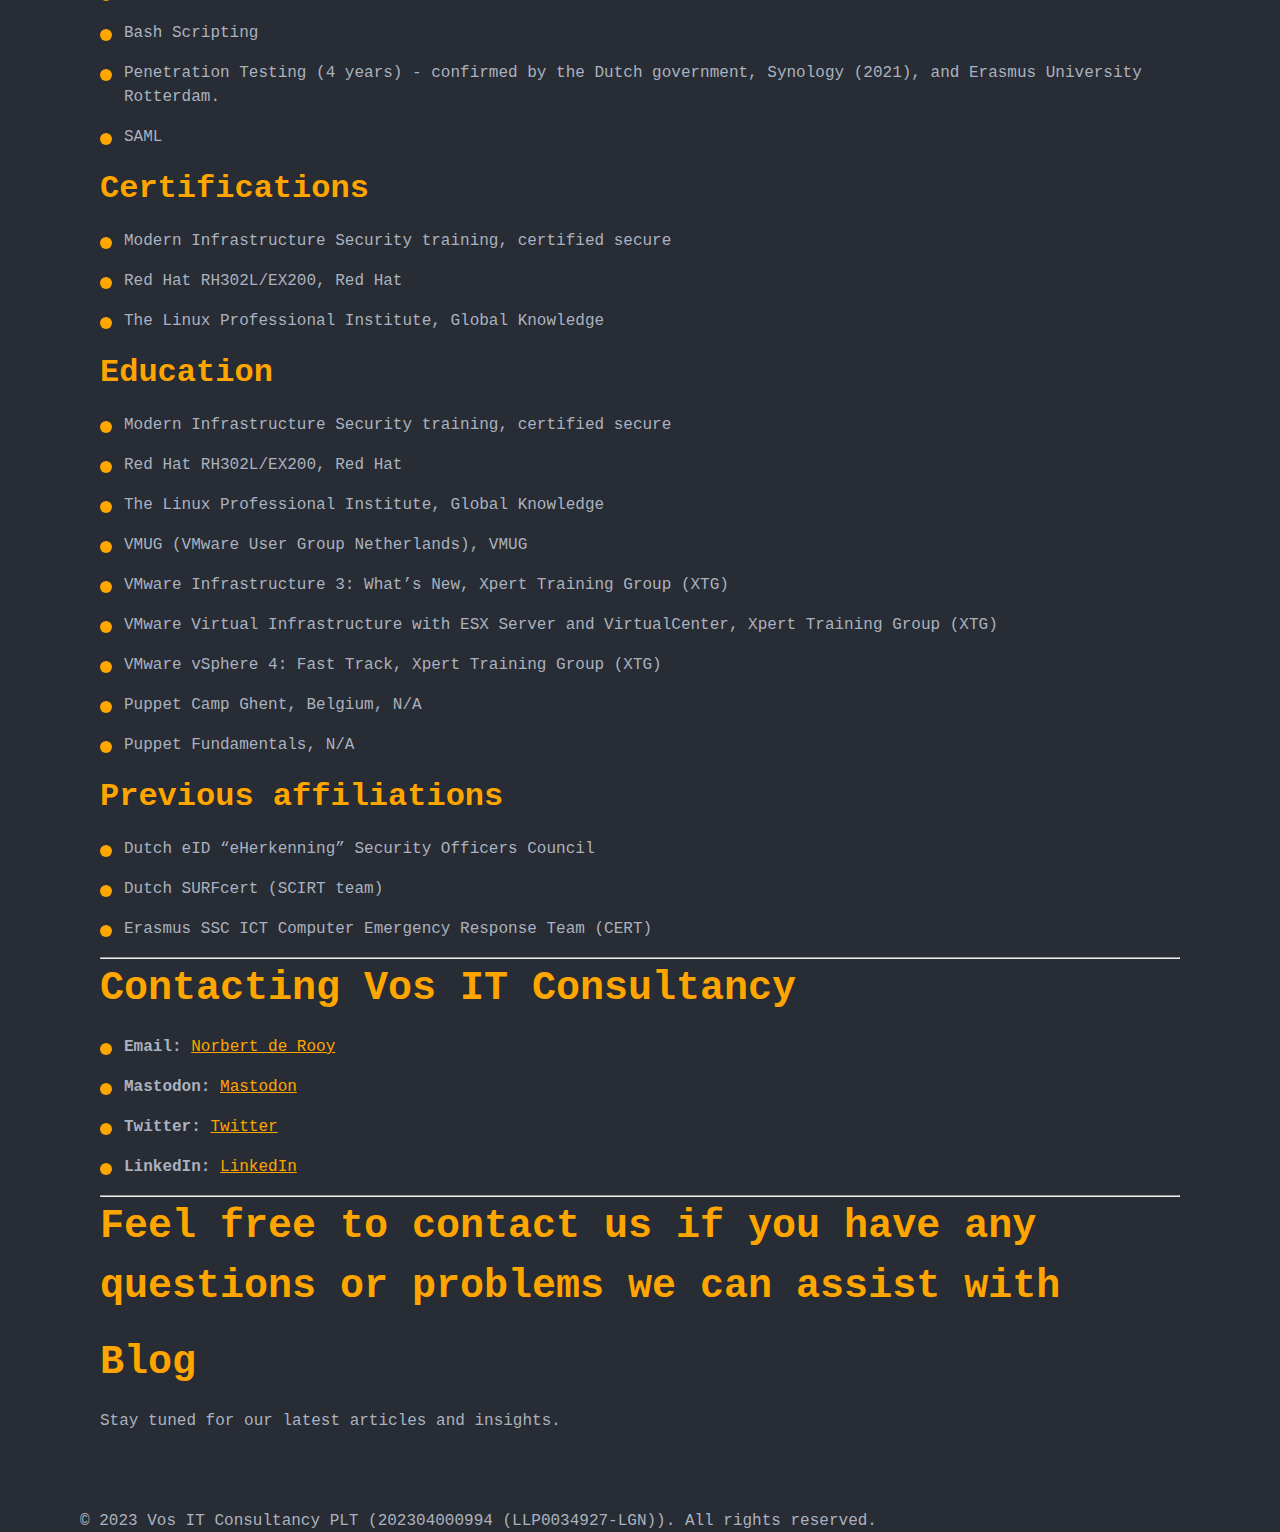
==== commit 8780d1bd: "* Put official name and business registration in footer" ====
--- a/docs/index.html
+++ b/docs/index.html
@@ -219,7 +219,7 @@
 
     <footer class="footer">
         <div class="footer-content">
-            <p>&copy; 2023 Vos IT Consultancy. All rights reserved.</p>
+            <p>&copy; 2023 Vos IT Consultancy PLT (202304000994 (LLP0034927-LGN)). All rights reserved.</p>
         </div>
     </footer>
 </div>
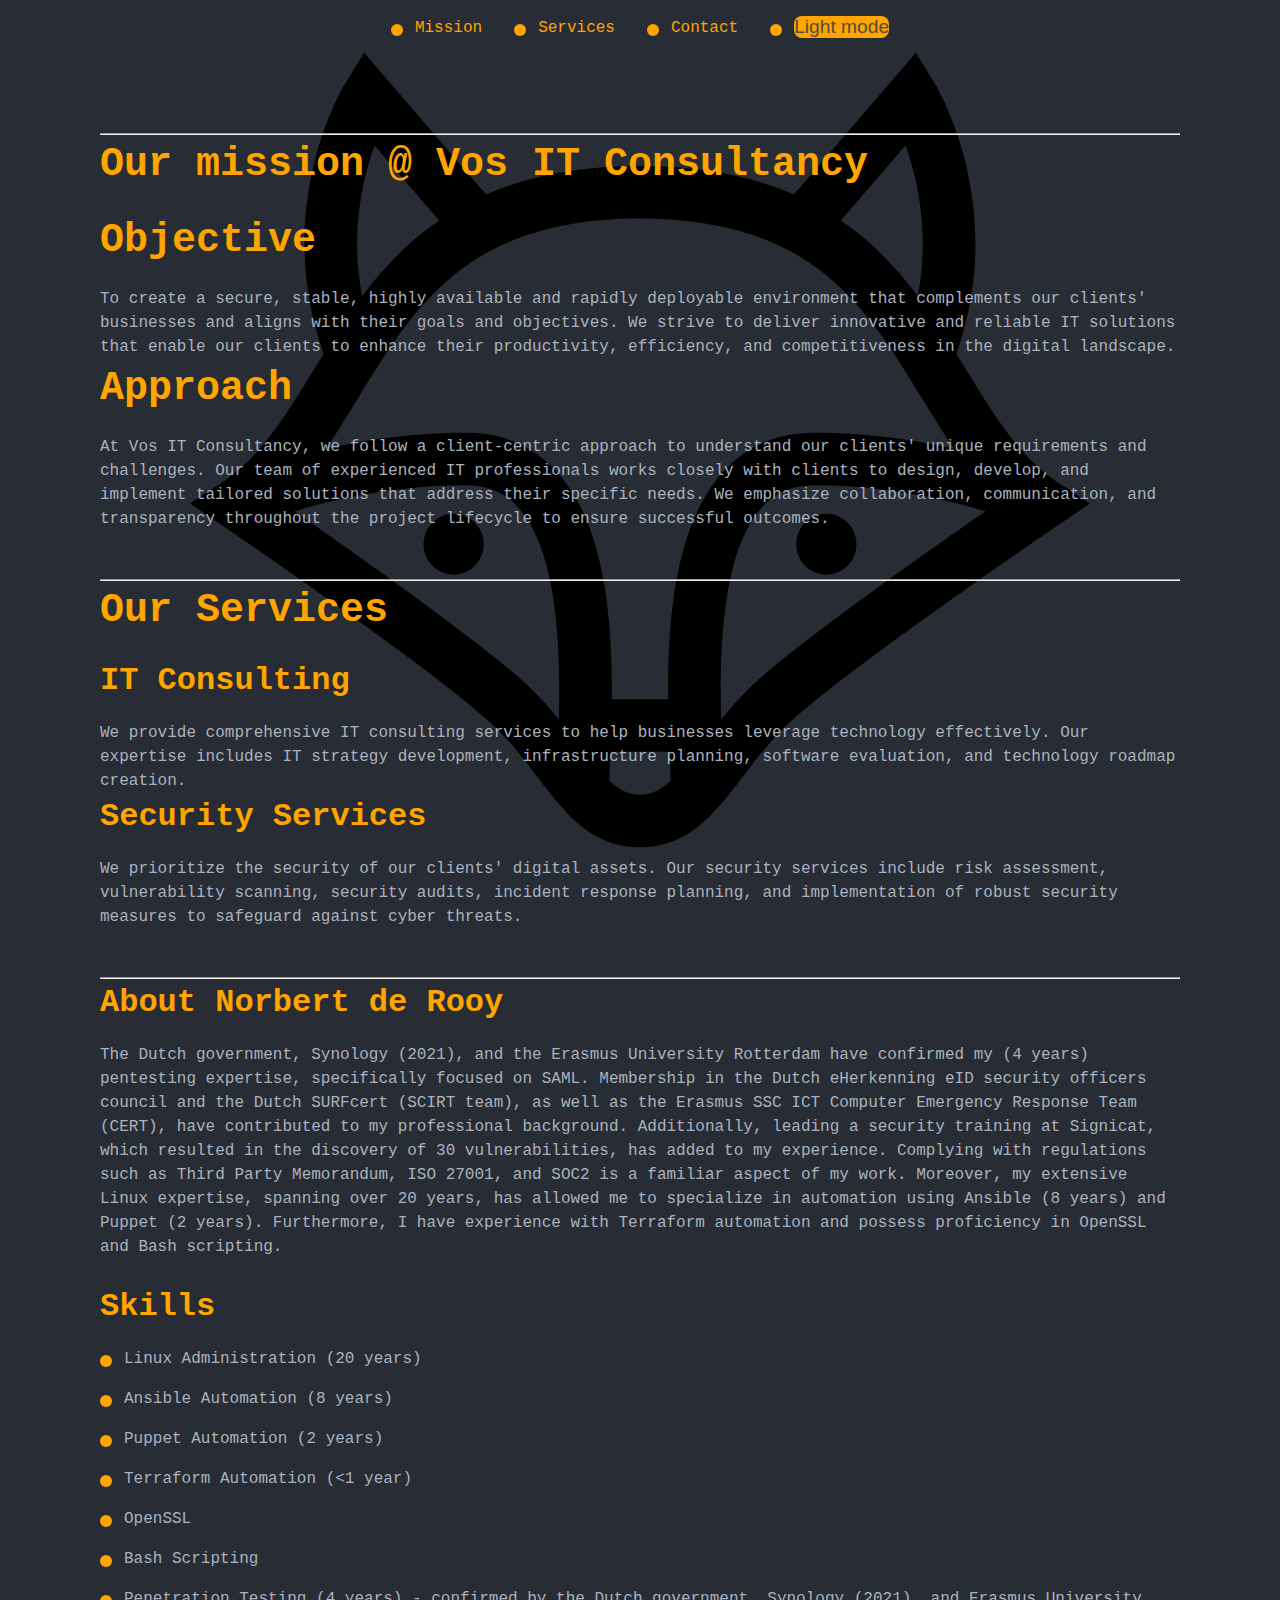
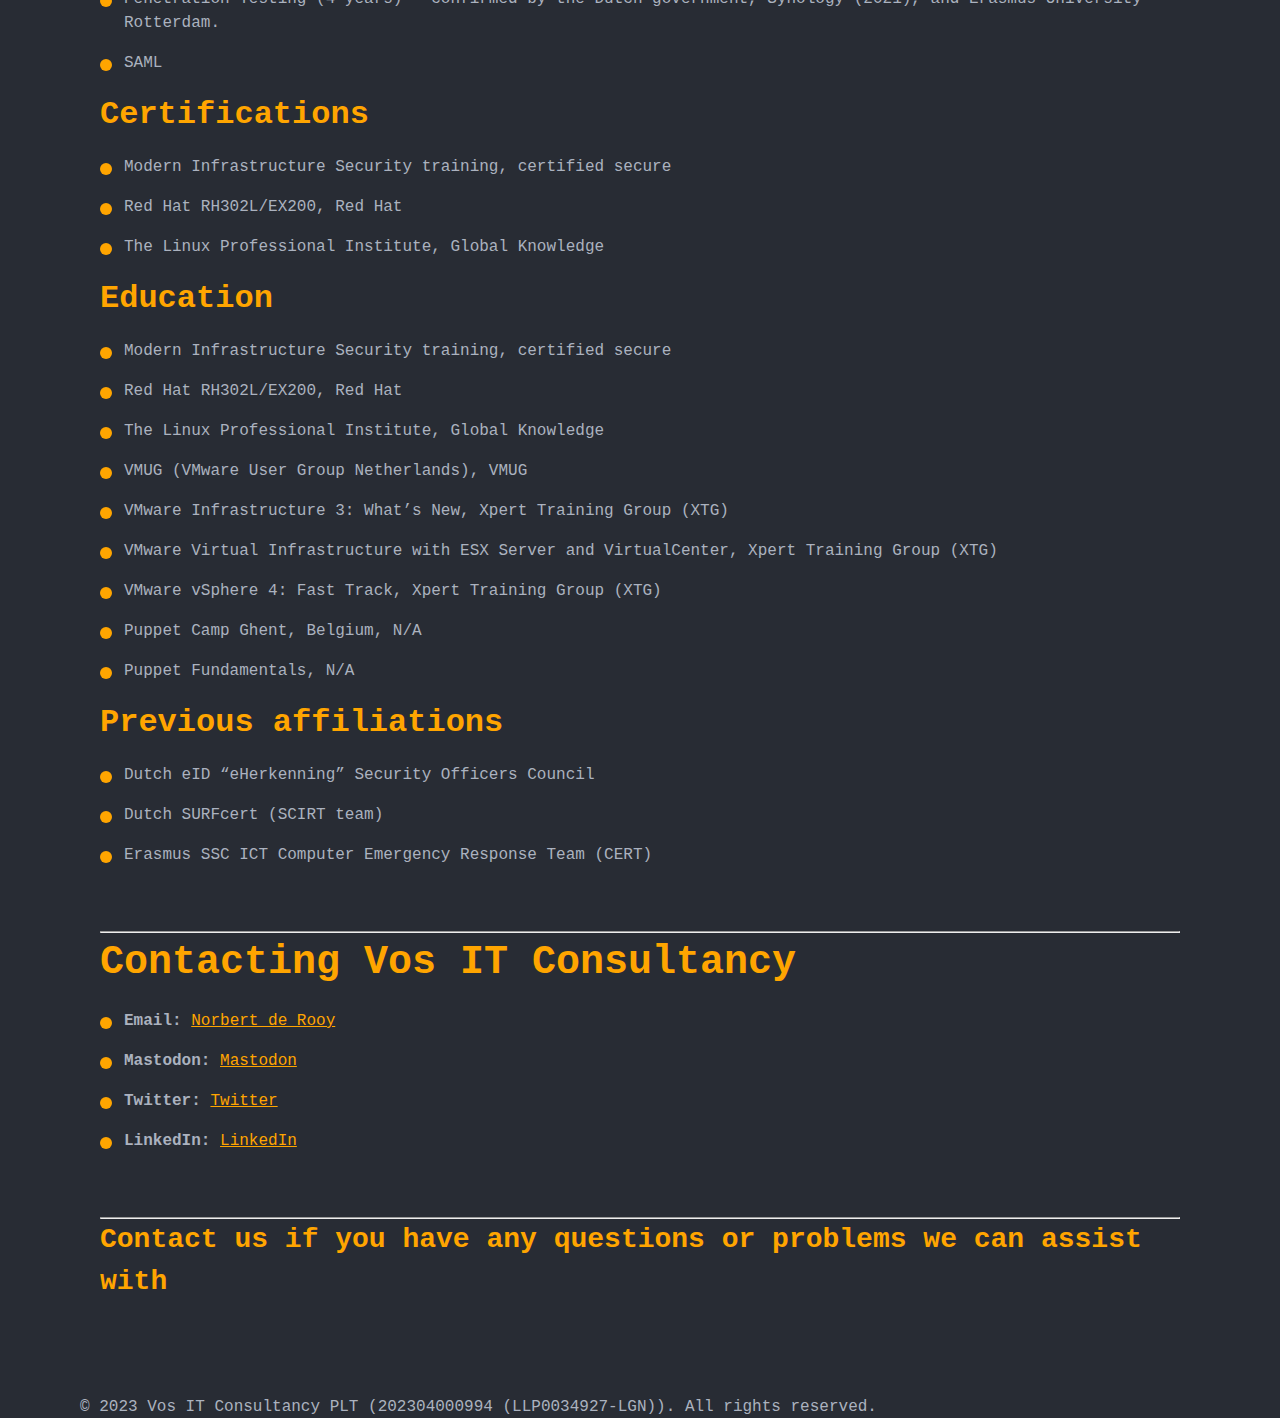
==== commit 497d28f2: "Remove resume and blog, change spacing, rename summary" ====
--- a/docs/index.html
+++ b/docs/index.html
@@ -1,21 +1,14 @@
+<!--#include virtual="headers.html" -->
 <!DOCTYPE html>
 <html lang="en">
 <head>
     <meta charset="UTF-8">
-    <!--    <meta http-equiv="Content-Security-Policy" content="default-src 'self'; script-src 'self'; style-src-elem 'self'">-->
-    <meta http-equiv="Cache-Control" content="no-cache, no-store, must-revalidate">
-    <meta http-equiv="Expires" content="0">
-    <meta http-equiv="Permissions-Policy"
-          content="accelerometer=(), ambient-light-sensor=(), autoplay=(), camera=(), display-capture=(), document-domain=(), encrypted-media=(), execution-while-not-rendered=(), execution-while-out-of-viewport=(), fullscreen=(), geolocation=(), gyroscope=(), layout-animations=(), legacy-image-formats=(), magnetometer=(), microphone=(), midi=(), navigation-override=(), payment=(), picture-in-picture=(), publickey-credentials-get=(), screen-wake-lock=(), sync-xhr=(), usb=(), web-share=(), xr-spatial-tracking=()">
-    <meta http-equiv="Pragma" content="no-cache">
-    <meta http-equiv="X-Content-Type-Options" content="nosniff">
-    <meta http-equiv="X-XSS-Protection" content="1; mode=block">
-    <meta name="referrer" content="no-referrer">
     <title>Vos IT Consultancy</title>
     <link rel="stylesheet" href="styleDark.css">
     <link rel="prefetch" href="styleDark.css" as="style" type="text/css">
     <link rel="prefetch" href="styleLight.css" as="style" type="text/css">
     <link rel="prefetch" href="switchStyles.js" as="script">
+    <link rel="prefetch" href="headers.html">
     <link rel="prefetch" href="vos-lineart-dark.svg" as="image" type="image/svg+xml">
     <link rel="prefetch" href="vos-lineart-light.svg" as="image" type="image/svg+xml">
     <link id="stylesheet" rel="stylesheet" href="styleDark.css">
@@ -32,13 +25,14 @@
                 <ul>
                     <li><a href="#Mission">Mission</a></li>
                     <li><a href="#Services">Services</a></li>
-                    <li><a href="#Resume">Resume</a></li>
                     <li><a href="#Contact">Contact</a></li>
-                    <li><a href="#Blog">Blog</a></li>
                     <li>
                         <button class="button" id="switch-button">Toggle Stylesheet</button>
                     </li>
-                    <script src="switchStyles.js"></script>
+                    <script src="switchStyles.js">
+                      integrity="sha384-L8mkV8RotYnBk9BA2codPtbIogWMDOprHftVNkLwAf588edgpzG4ljvvQe4/RMWk"
+                        crossorigin="anonymous">
+                    </script>
                 </ul>
             </nav>
         </div>
@@ -65,7 +59,7 @@
             </section>
         </section>
 
-        <hr>
+        <br><br><hr>
 
         <section id="Services">
             <h1>Our Services</h1>
@@ -79,10 +73,10 @@
                 implementation of robust security measures to safeguard against cyber threats.</p>
         </section>
 
-        <hr>
+        <br><br><hr>
 
         <section>
-            <h2>Summary</h2>
+            <h2>About Norbert de Rooy</h2>
             <p>The Dutch government, Synology (2021), and the Erasmus University Rotterdam have confirmed my (4 years)
                 pentesting expertise, specifically focused on SAML. Membership in the Dutch eHerkenning eID security
                 officers council and the Dutch SURFcert (SCIRT team), as well as the Erasmus SSC ICT Computer Emergency
@@ -93,61 +87,9 @@
                 automation using Ansible (8 years) and Puppet (2 years). Furthermore, I have experience with Terraform
                 automation and possess proficiency in OpenSSL and Bash scripting. </p>
         </section>
+        <br>
         <section>
-            <h2>Experience</h2>
             <section>
-                <h3>Information Security Analyst @ Signicat (Connectis)</h3>
-                <p>Dec 2020 - Feb 2023</p>
-                <ul>
-                    <li>Primarily responsible for ISO27001 certification</li>
-                    <li>Primarily responsible for Third Party Memorandum (TPM) for Dutch `DigiD` eID audit</li>
-                    <li>Primarily responsible for Third Party Memorandum (TPM) for Dutch `eHerkenning` eID audit</li>
-                    <li>Primarily responsible for regulatory, governmental and legal compliance of the Dutch branch</li>
-                    <li>Primarily responsible internal pentesting of the Dutch branch</li>
-                    <li>Giving security related lectures, hands on pentesting our own software</li>
-                </ul>
-                <ul>
-                    <h3>Senior System Operations Engineer @ Signicat (Connectis)</h3>
-                    <p>Dec 2016 - Dec 2020</p>
-                    <ul>
-                        <li>Primarily responsible for ISO27001 certification</li>
-                        <li>Primarily responsible for Third Party Memorandum (TPM) for Dutch DigiD eID certification
-                        </li>
-                        <li>Senior Ansible programmer</li>
-                        <li>Senior VMware administrator</li>
-                        <li>Senior Linux administrator</li>
-                        <li>Senior Network administrator</li>
-                        <li>safeguarding the functionality of IT products</li>
-                        <li>Authorization and security</li>
-                    </ul>
-                    <h3>Senior System Administrator @ Erasmus University Rotterdam</h3>
-                    <p>Jan 2014 - Dec 2016</p>
-                    <ul>
-                        <li>Part of the Dutch `SURFcert` (SCIRT team)</li>
-                        <li>Primarily sub-department contact for CERT (Computer Emergency Response Team)</li>
-                        <li>Senior Puppet programmer</li>
-                        <li>Senior VMware administrator</li>
-                        <li>Senior Linux administrator</li>
-                        <li>safeguarding the functionality of IT products</li>
-                        <li>Installing, Maintaining and Repairing of IT products</li>
-                        <li>Authorization and security</li>
-                        <li>Datacenter design</li>
-                        <li>Technical contact for tenders</li>
-                    </ul>
-                    <h3>Senior System Administrator @ Rotterdam School of Management, Erasmus University Rotterdam</h3>
-                    <p>Aug 2002 - Jan 2014</p>
-                    <ul>
-                        <li>Senior VMware administrator</li>
-                        <li>Senior Linux administrator</li>
-                        <li>Guarding the functionality of IT products</li>
-                        <li>Installing, Maintaining and Repairing of IT products</li>
-                        <li>Senior Linux administrator</li>
-                        <li>safeguarding the functionality of IT products</li>
-                        <li>Standardisation within and between IT products</li>
-                        <li>Authorization and security</li>
-                        <li>Datacenter design</li>
-                        <li>Technical contact for tenders</li>
-                    </ul>
                     <h2>Skills</h2>
                     <ul>
                         <li>Linux Administration (20 years)</li>
@@ -191,7 +133,7 @@
             </section>
         </section>
 
-        <hr>
+        <br><br><hr>
 
         <section id="Contact">
             <h1>Contacting Vos IT Consultancy</h1>
@@ -204,16 +146,11 @@
                 <li><strong>LinkedIn:</strong> <a
                         href="https://www.linkedin.com/in/norbert-de-rooy-9b24527/">LinkedIn</a>
             </ul>
-            <hr>
-            <h1>Feel free to contact us if you have any questions or problems we can assist with</h1>
+            <br><br><hr>
+            <h3>Contact us if you have any questions or problems we can assist with</h3>
             <object data="https://docs.google.com/forms/d/e/1FAIpQLSeqSpBepnH_p7xcyhMIw9oOWlMYoTcXiuWM3aNT85SVEoglsA/viewform?embedded=true"
                     width="640" height="1000" type="text/html">
             </object>
-        </section>
-
-        <section id="Blog">
-            <h1>Blog</h1>
-            <p>Stay tuned for our latest articles and insights.</p>
         </section>
     </main>
 
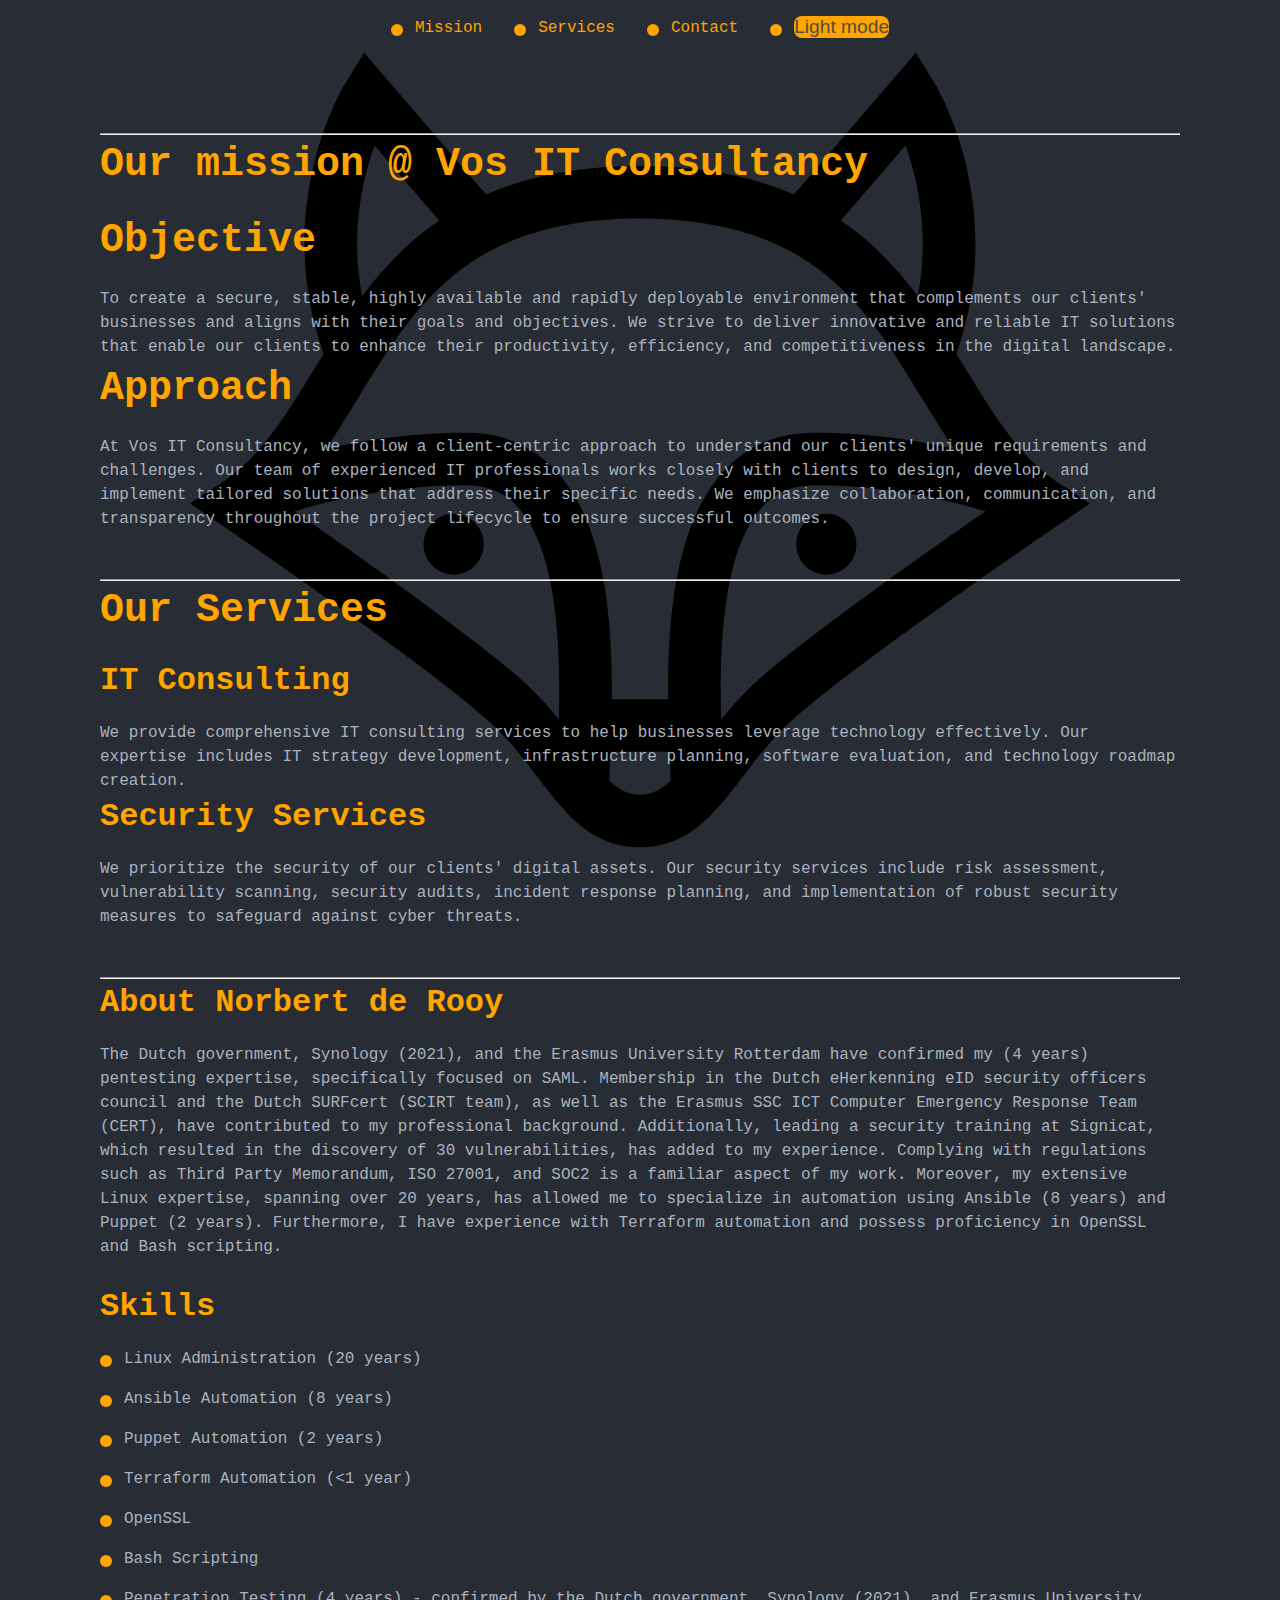
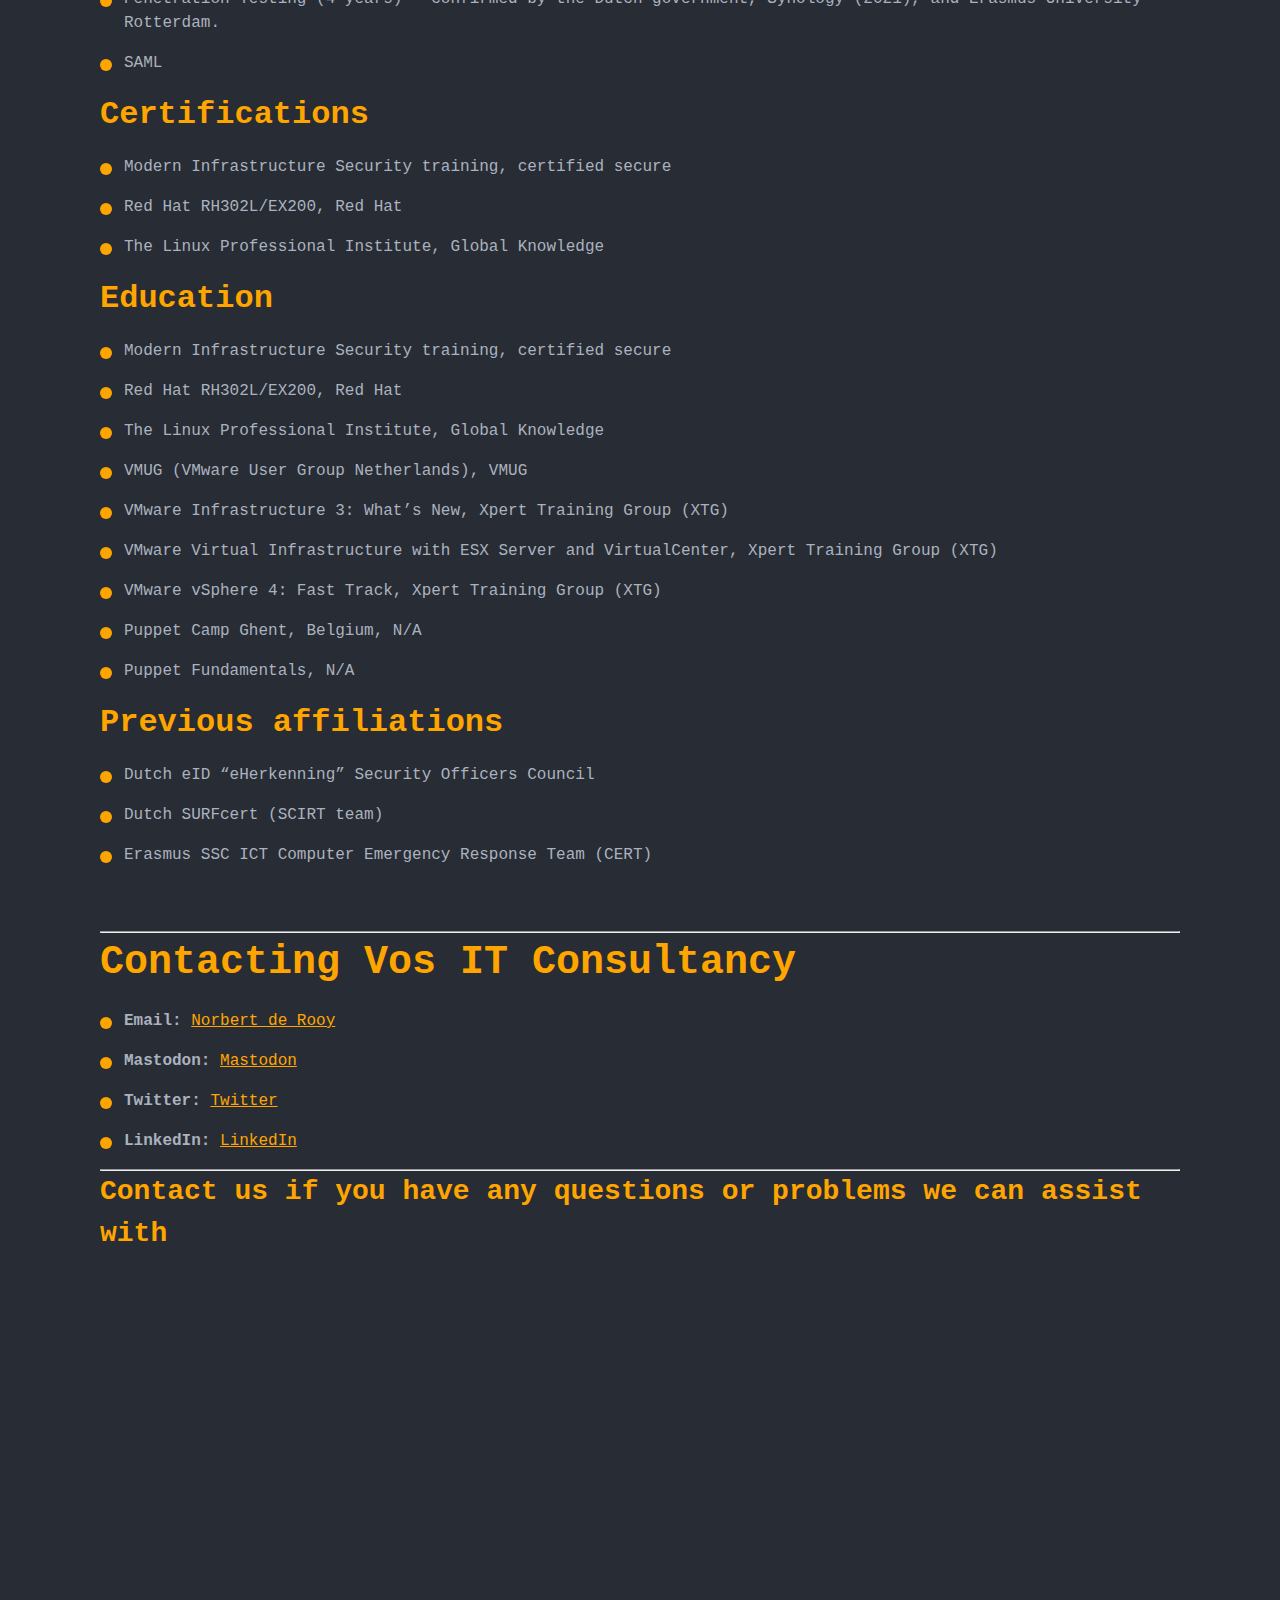
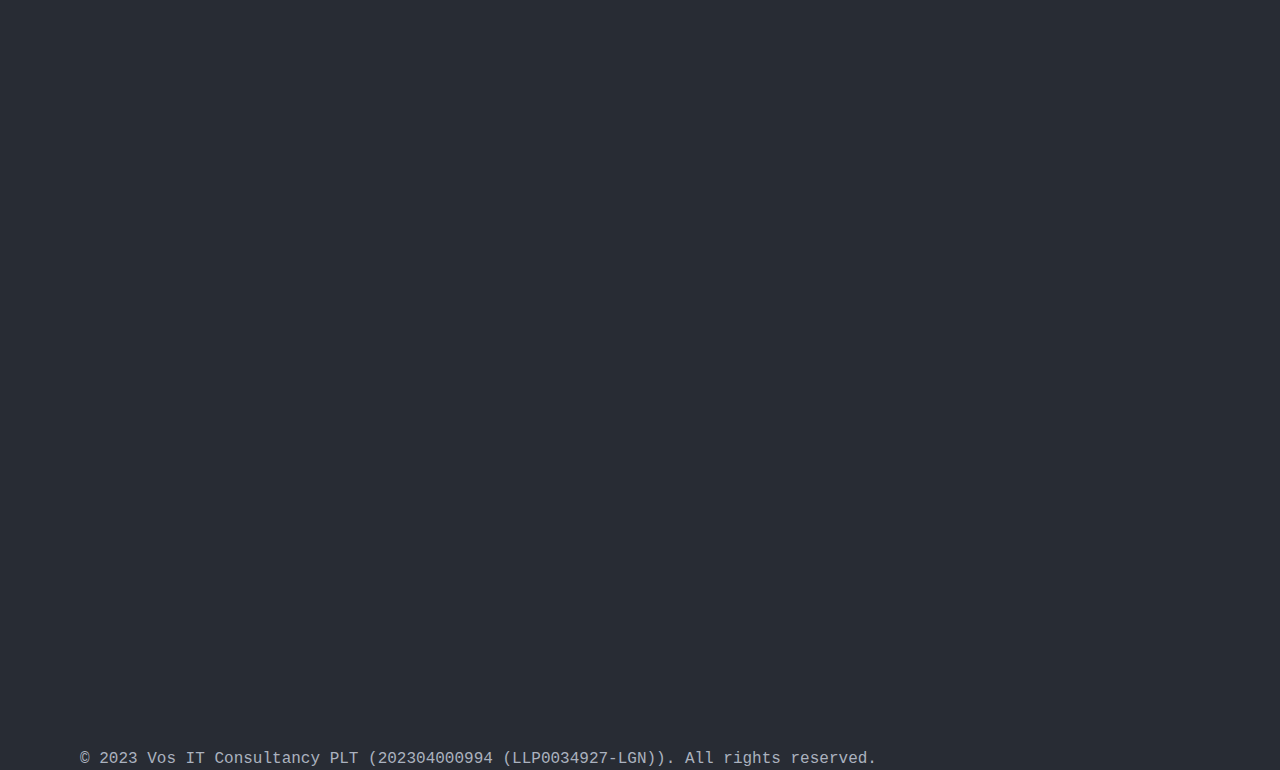
==== commit d55ae22d: "Update Google form, now displays correctly Move google form style to css" ====
--- a/docs/index.html
+++ b/docs/index.html
@@ -30,8 +30,8 @@
                         <button class="button" id="switch-button">Toggle Stylesheet</button>
                     </li>
                     <script src="switchStyles.js">
-                      integrity="sha384-L8mkV8RotYnBk9BA2codPtbIogWMDOprHftVNkLwAf588edgpzG4ljvvQe4/RMWk"
-                        crossorigin="anonymous">
+                        integrity="sha384-L8mkV8RotYnBk9BA2codPtbIogWMDOprHftVNkLwAf588edgpzG4ljvvQe4/RMWk"
+                          crossorigin="anonymous">
                     </script>
                 </ul>
             </nav>
@@ -59,7 +59,8 @@
             </section>
         </section>
 
-        <br><br><hr>
+        <br><br>
+        <hr>
 
         <section id="Services">
             <h1>Our Services</h1>
@@ -73,7 +74,8 @@
                 implementation of robust security measures to safeguard against cyber threats.</p>
         </section>
 
-        <br><br><hr>
+        <br><br>
+        <hr>
 
         <section>
             <h2>About Norbert de Rooy</h2>
@@ -90,50 +92,51 @@
         <br>
         <section>
             <section>
-                    <h2>Skills</h2>
-                    <ul>
-                        <li>Linux Administration (20 years)</li>
-                        <li>Ansible Automation (8 years)</li>
-                        <li>Puppet Automation (2 years)</li>
-                        <li>Terraform Automation (<1 year)</li>
-                        <li>OpenSSL</li>
-                        <li>Bash Scripting</li>
-                        <li>Penetration Testing (4 years) - confirmed by the Dutch government, Synology (2021), and
-                            Erasmus University Rotterdam.
-                        </li>
-                        <li>SAML</li>
-                    </ul>
-                    <h2>Certifications</h2>
-                    <ul>
-                        <li>Modern Infrastructure Security training, certified secure</li>
-                        <li>Red Hat RH302L/EX200, Red Hat</li>
-                        <li>The Linux Professional Institute, Global Knowledge</li>
-                    </ul>
-                    <h2>Education</h2>
-                    <ul>
-                        <li>Modern Infrastructure Security training, certified secure</li>
-                        <li>Red Hat RH302L/EX200, Red Hat</li>
-                        <li>The Linux Professional Institute, Global Knowledge</li>
-                        <li>VMUG (VMware User Group Netherlands), VMUG</li>
-                        <li>VMware Infrastructure 3: What’s New, Xpert Training Group (XTG)</li>
-                        <li>VMware Virtual Infrastructure with ESX Server and VirtualCenter, Xpert Training Group
-                            (XTG)
-                        </li>
-                        <li>VMware vSphere 4: Fast Track, Xpert Training Group (XTG)</li>
-                        <li>Puppet Camp Ghent, Belgium, N/A</li>
-                        <li>Puppet Fundamentals, N/A</li>
-                    </ul>
-                    <h2>Previous affiliations</h2>
-                    <ul>
-                        <li>Dutch eID “eHerkenning” Security Officers Council</li>
-                        <li>Dutch SURFcert (SCIRT team)</li>
-                        <li>Erasmus SSC ICT Computer Emergency Response Team (CERT)</li>
-                    </ul>
+                <h2>Skills</h2>
+                <ul>
+                    <li>Linux Administration (20 years)</li>
+                    <li>Ansible Automation (8 years)</li>
+                    <li>Puppet Automation (2 years)</li>
+                    <li>Terraform Automation (<1 year)</li>
+                    <li>OpenSSL</li>
+                    <li>Bash Scripting</li>
+                    <li>Penetration Testing (4 years) - confirmed by the Dutch government, Synology (2021), and
+                        Erasmus University Rotterdam.
+                    </li>
+                    <li>SAML</li>
+                </ul>
+                <h2>Certifications</h2>
+                <ul>
+                    <li>Modern Infrastructure Security training, certified secure</li>
+                    <li>Red Hat RH302L/EX200, Red Hat</li>
+                    <li>The Linux Professional Institute, Global Knowledge</li>
+                </ul>
+                <h2>Education</h2>
+                <ul>
+                    <li>Modern Infrastructure Security training, certified secure</li>
+                    <li>Red Hat RH302L/EX200, Red Hat</li>
+                    <li>The Linux Professional Institute, Global Knowledge</li>
+                    <li>VMUG (VMware User Group Netherlands), VMUG</li>
+                    <li>VMware Infrastructure 3: What’s New, Xpert Training Group (XTG)</li>
+                    <li>VMware Virtual Infrastructure with ESX Server and VirtualCenter, Xpert Training Group
+                        (XTG)
+                    </li>
+                    <li>VMware vSphere 4: Fast Track, Xpert Training Group (XTG)</li>
+                    <li>Puppet Camp Ghent, Belgium, N/A</li>
+                    <li>Puppet Fundamentals, N/A</li>
+                </ul>
+                <h2>Previous affiliations</h2>
+                <ul>
+                    <li>Dutch eID “eHerkenning” Security Officers Council</li>
+                    <li>Dutch SURFcert (SCIRT team)</li>
+                    <li>Erasmus SSC ICT Computer Emergency Response Team (CERT)</li>
+                </ul>
                 </ul>
             </section>
         </section>
 
-        <br><br><hr>
+        <br><br>
+        <hr>
 
         <section id="Contact">
             <h1>Contacting Vos IT Consultancy</h1>
@@ -146,14 +149,16 @@
                 <li><strong>LinkedIn:</strong> <a
                         href="https://www.linkedin.com/in/norbert-de-rooy-9b24527/">LinkedIn</a>
             </ul>
-            <br><br><hr>
+            <hr>
             <h3>Contact us if you have any questions or problems we can assist with</h3>
-            <object data="https://docs.google.com/forms/d/e/1FAIpQLSeqSpBepnH_p7xcyhMIw9oOWlMYoTcXiuWM3aNT85SVEoglsA/viewform?embedded=true"
-                    width="640" height="1000" type="text/html">
-            </object>
+            <div id="google-form-container">
+                <object class="google-form"
+                        data="https://docs.google.com/forms/d/e/1FAIpQLSeqSpBepnH_p7xcyhMIw9oOWlMYoTcXiuWM3aNT85SVEoglsA/viewform?embedded=true"
+                        type="text/html">
+                </object>
+            </div>
         </section>
     </main>
-
     <footer class="footer">
         <div class="footer-content">
             <p>&copy; 2023 Vos IT Consultancy PLT (202304000994 (LLP0034927-LGN)). All rights reserved.</p>
--- a/docs/styleDark.css
+++ b/docs/styleDark.css
@@ -205,3 +205,19 @@
   height: 100%;
   scroll-behavior: smooth;
 }
+
+#google-form-container {
+  overflow: hidden;
+  display: flex; /* Use flexbox for positioning */
+  align-items: center; /* Center vertically */
+  justify-content: flex-start; /* Align to the left */
+  margin-bottom: 0; /* Adjust the margin as needed */
+}
+
+.google-form {
+  width: 640px; /* Set width as needed */
+  height: 1000px; /* Set height as needed */
+  max-width: 100%; /* Ensure it doesn't exceed the container width */
+  max-height: 100%; /* Ensure it doesn't exceed the container height */
+  display: block; /* Remove any default inline display style */
+}
--- a/docs/styleDark.css
+++ b/docs/styleDark.css
@@ -205,3 +205,19 @@
   height: 100%;
   scroll-behavior: smooth;
 }
+
+#google-form-container {
+  overflow: hidden;
+  display: flex; /* Use flexbox for positioning */
+  align-items: center; /* Center vertically */
+  justify-content: flex-start; /* Align to the left */
+  margin-bottom: 0; /* Adjust the margin as needed */
+}
+
+.google-form {
+  width: 640px; /* Set width as needed */
+  height: 1000px; /* Set height as needed */
+  max-width: 100%; /* Ensure it doesn't exceed the container width */
+  max-height: 100%; /* Ensure it doesn't exceed the container height */
+  display: block; /* Remove any default inline display style */
+}
--- a/docs/styleLight.css
+++ b/docs/styleLight.css
@@ -205,3 +205,19 @@
   height: 100%;
   scroll-behavior: smooth;
 }
+
+#google-form-container {
+  overflow: hidden;
+  display: flex; /* Use flexbox for positioning */
+  align-items: center; /* Center vertically */
+  justify-content: flex-start; /* Align to the left */
+  margin-bottom: 0; /* Adjust the margin as needed */
+}
+
+.google-form {
+  width: 640px; /* Set width as needed */
+  height: 1000px; /* Set height as needed */
+  max-width: 100%; /* Ensure it doesn't exceed the container width */
+  max-height: 100%; /* Ensure it doesn't exceed the container height */
+  display: block; /* Remove any default inline display style */
+}
--- a/docs/styleDark.css
+++ b/docs/styleDark.css
@@ -205,3 +205,19 @@
   height: 100%;
   scroll-behavior: smooth;
 }
+
+#google-form-container {
+  overflow: hidden;
+  display: flex; /* Use flexbox for positioning */
+  align-items: center; /* Center vertically */
+  justify-content: flex-start; /* Align to the left */
+  margin-bottom: 0; /* Adjust the margin as needed */
+}
+
+.google-form {
+  width: 640px; /* Set width as needed */
+  height: 1000px; /* Set height as needed */
+  max-width: 100%; /* Ensure it doesn't exceed the container width */
+  max-height: 100%; /* Ensure it doesn't exceed the container height */
+  display: block; /* Remove any default inline display style */
+}
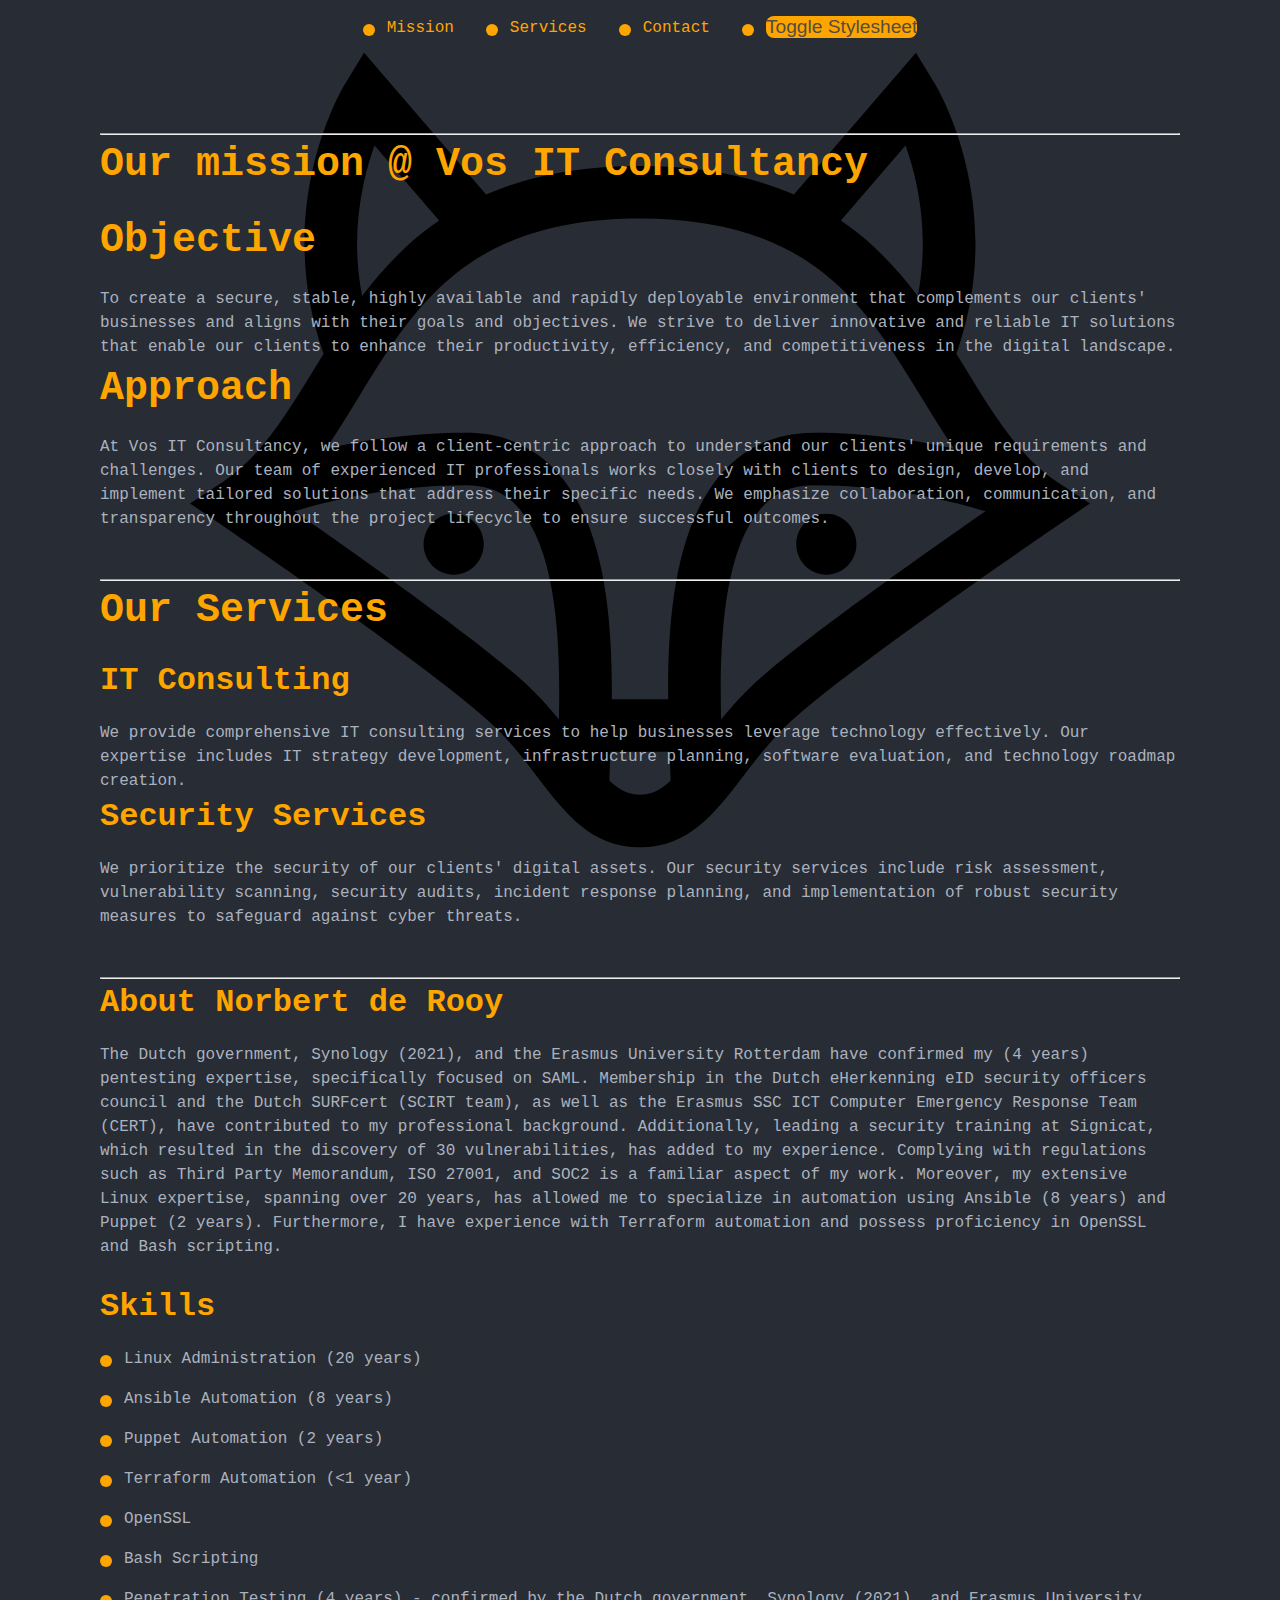
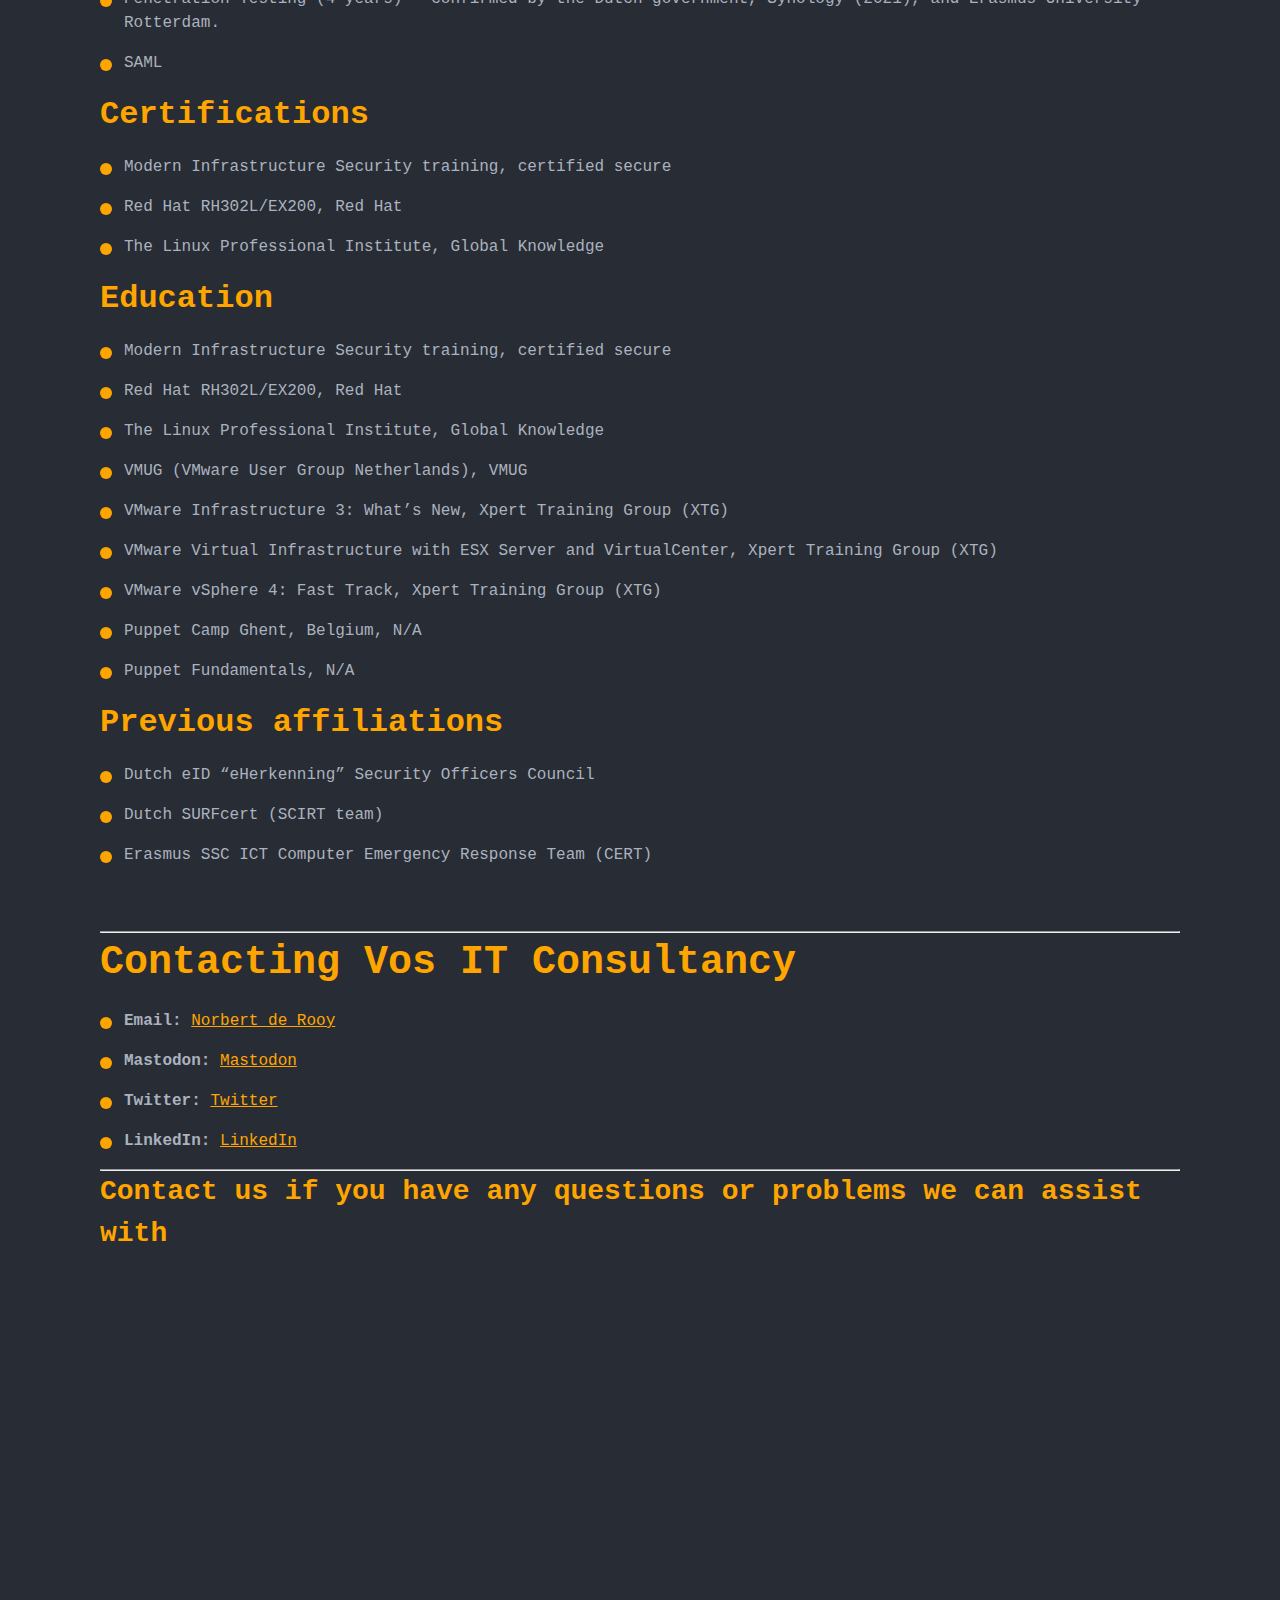
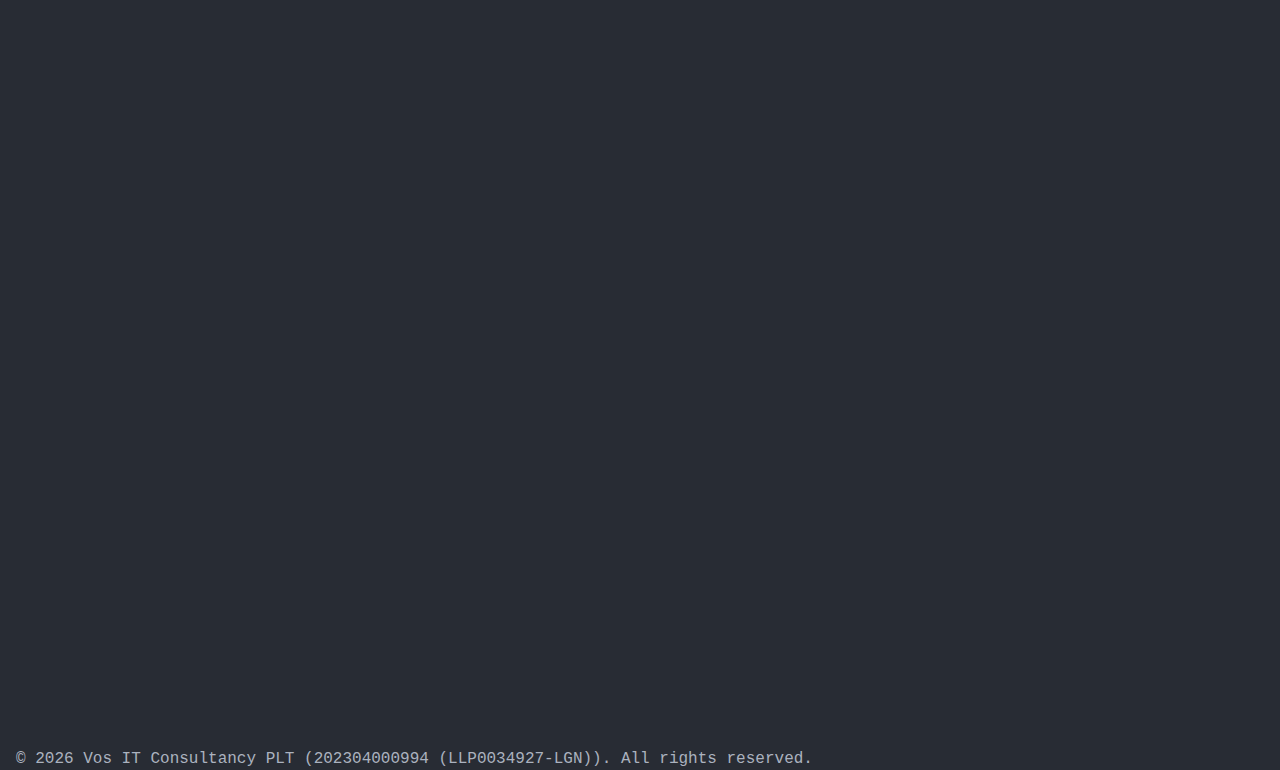
==== commit 78378a1c: "* update copyright year * rename files * add headers file * add no-referrer" ====
--- a/docs/index.html
+++ b/docs/index.html
@@ -4,14 +4,13 @@
 <head>
     <meta charset="UTF-8">
     <title>Vos IT Consultancy</title>
-    <link rel="stylesheet" href="styleDark.css">
+    <link id="styleDark" rel="stylesheet" href="styleDark.css">
     <link rel="prefetch" href="styleDark.css" as="style" type="text/css">
     <link rel="prefetch" href="styleLight.css" as="style" type="text/css">
-    <link rel="prefetch" href="switchStyles.js" as="script">
-    <link rel="prefetch" href="headers.html">
-    <link rel="prefetch" href="vos-lineart-dark.svg" as="image" type="image/svg+xml">
-    <link rel="prefetch" href="vos-lineart-light.svg" as="image" type="image/svg+xml">
-    <link id="stylesheet" rel="stylesheet" href="styleDark.css">
+    <link rel="prefetch" href="switchStyles.js" as="script" type="text/javascript">
+    <link rel="prefetch" href="headers.html" type="text/html">
+    <link rel="prefetch" href="lineArtDark.svg" as="image" type="image/svg+xml">
+    <link rel="prefetch" href="lineArtLight.svg" as="image" type="image/svg+xml">
     <link rel="icon" href="favicon.ico" type="image/x-icon">
     <link rel="icon" href="favicon-16x16.png" sizes="16x16" type="image/png">
     <link rel="icon" href="favicon-32x32.png" sizes="32x32" type="image/png">
@@ -31,7 +30,15 @@
                     </li>
                     <script src="switchStyles.js">
                         integrity="sha384-L8mkV8RotYnBk9BA2codPtbIogWMDOprHftVNkLwAf588edgpzG4ljvvQe4/RMWk"
-                          crossorigin="anonymous">
+                        crossorigin="anonymous"
+                        referrerpolicy="no-referrer"
+                        type="text/javascript">
+                    </script>
+                    <script src="updateCopyrightYear.js">
+                        integrity="sha384-6XisvDyjbeAw/Egph4Fj3EZUIVSQUaEjpOI7nhxc5ZLU+38e9P1/QDphZKRM70nC"
+                        crossorigin="anonymous"
+                        referrerpolicy="no-referrer"
+                        type="text/javascript">
                     </script>
                 </ul>
             </nav>
@@ -159,11 +166,12 @@
             </div>
         </section>
     </main>
-    <footer class="footer">
-        <div class="footer-content">
-            <p>&copy; 2023 Vos IT Consultancy PLT (202304000994 (LLP0034927-LGN)). All rights reserved.</p>
-        </div>
-    </footer>
 </div>
+<footer class="footer">
+    <div class="footer-content">
+        <p>&copy; <span id="copyright-year"></span> Vos IT Consultancy PLT (202304000994 (LLP0034927-LGN)). All rights
+            reserved.</p>
+    </div>
+</footer>
 </body>
 </html>
--- a/docs/styleDark.css
+++ b/docs/styleDark.css
@@ -189,7 +189,7 @@
 
 html, body {
   height: 100%;
-  background-image: url('vos-lineart-dark.svg');
+  background-image: url('lineArtDark.svg');
   background-color: #282c34;
   color: #abb2bf;
   background-attachment: fixed;
--- a/docs/styleDark.css
+++ b/docs/styleDark.css
@@ -189,7 +189,7 @@
 
 html, body {
   height: 100%;
-  background-image: url('vos-lineart-dark.svg');
+  background-image: url('lineArtDark.svg');
   background-color: #282c34;
   color: #abb2bf;
   background-attachment: fixed;
--- a/docs/styleLight.css
+++ b/docs/styleLight.css
@@ -189,7 +189,7 @@
 
 html, body {
   height: 100%;
-  background-image: url('vos-lineart-light.svg');
+  background-image: url('lineArtLight.svg');
   background-color: #9ec6c2;
   color: #544d40;
   background-attachment: fixed;
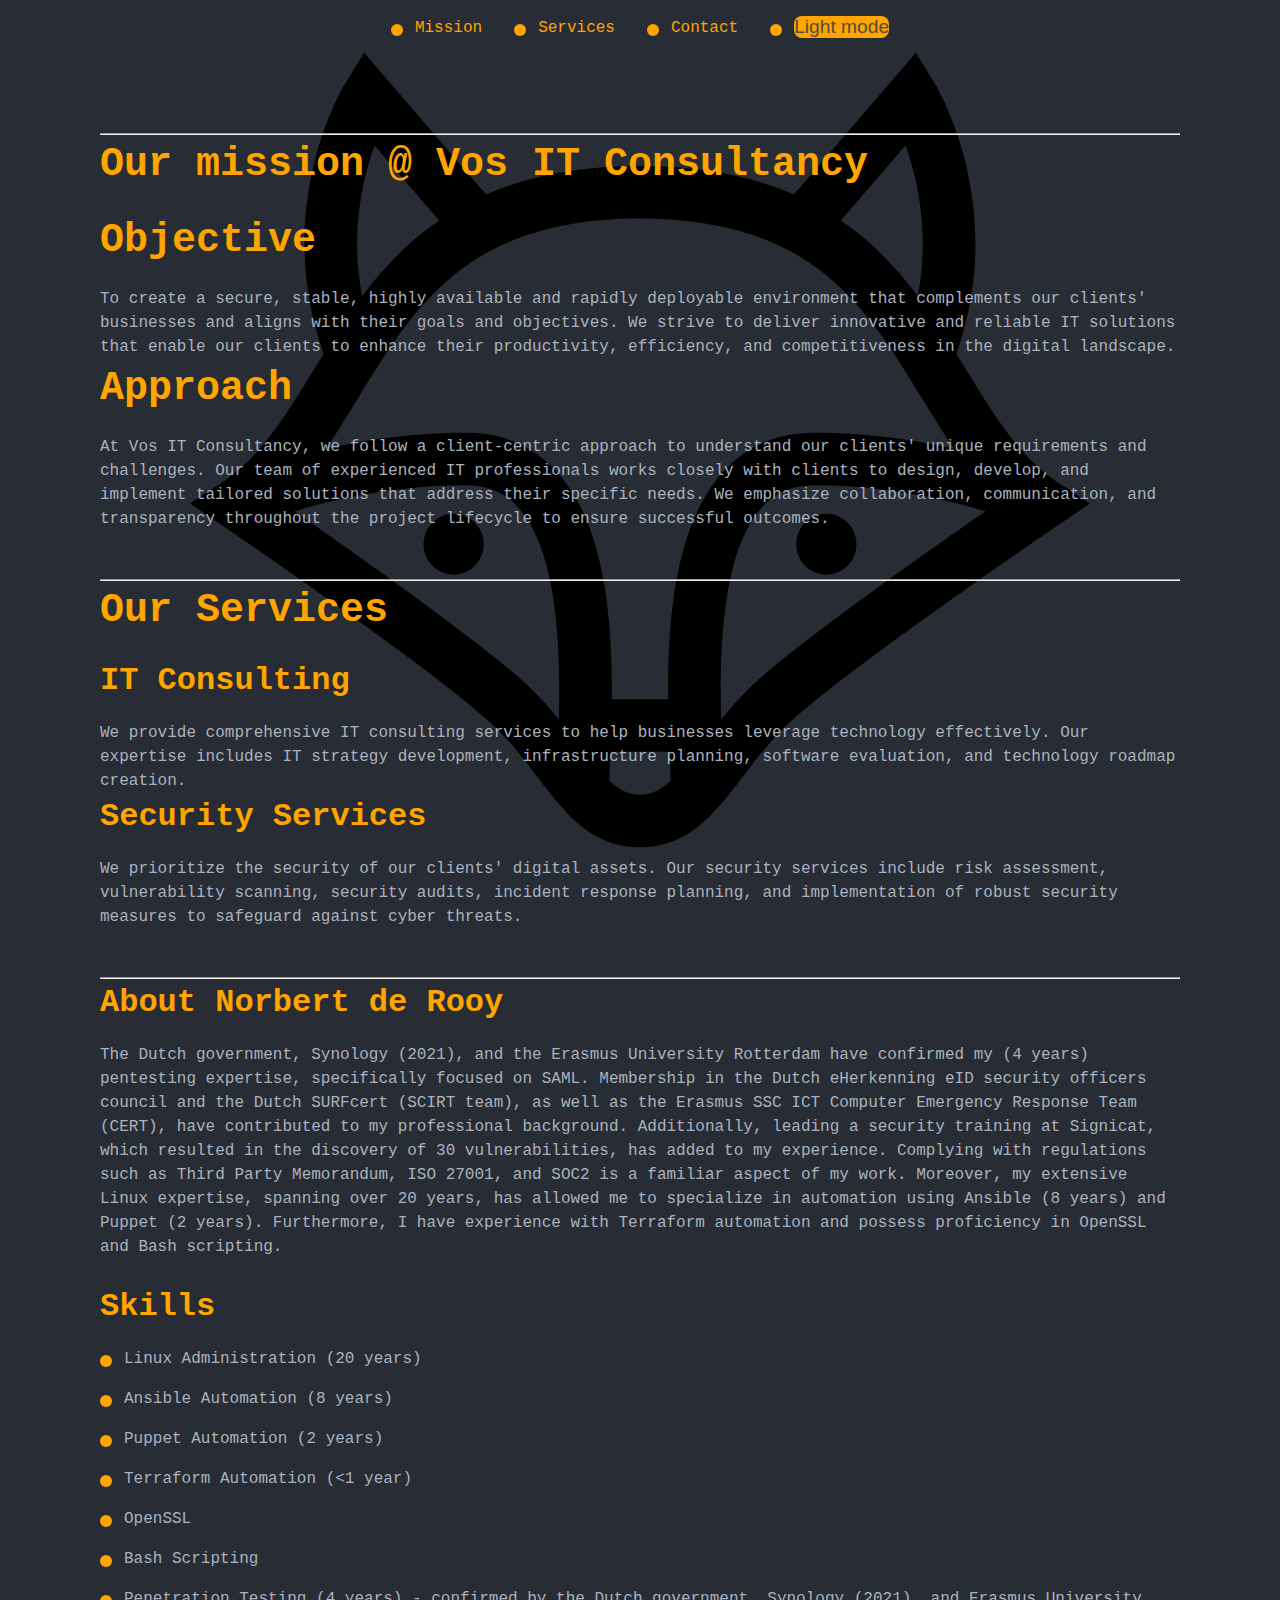
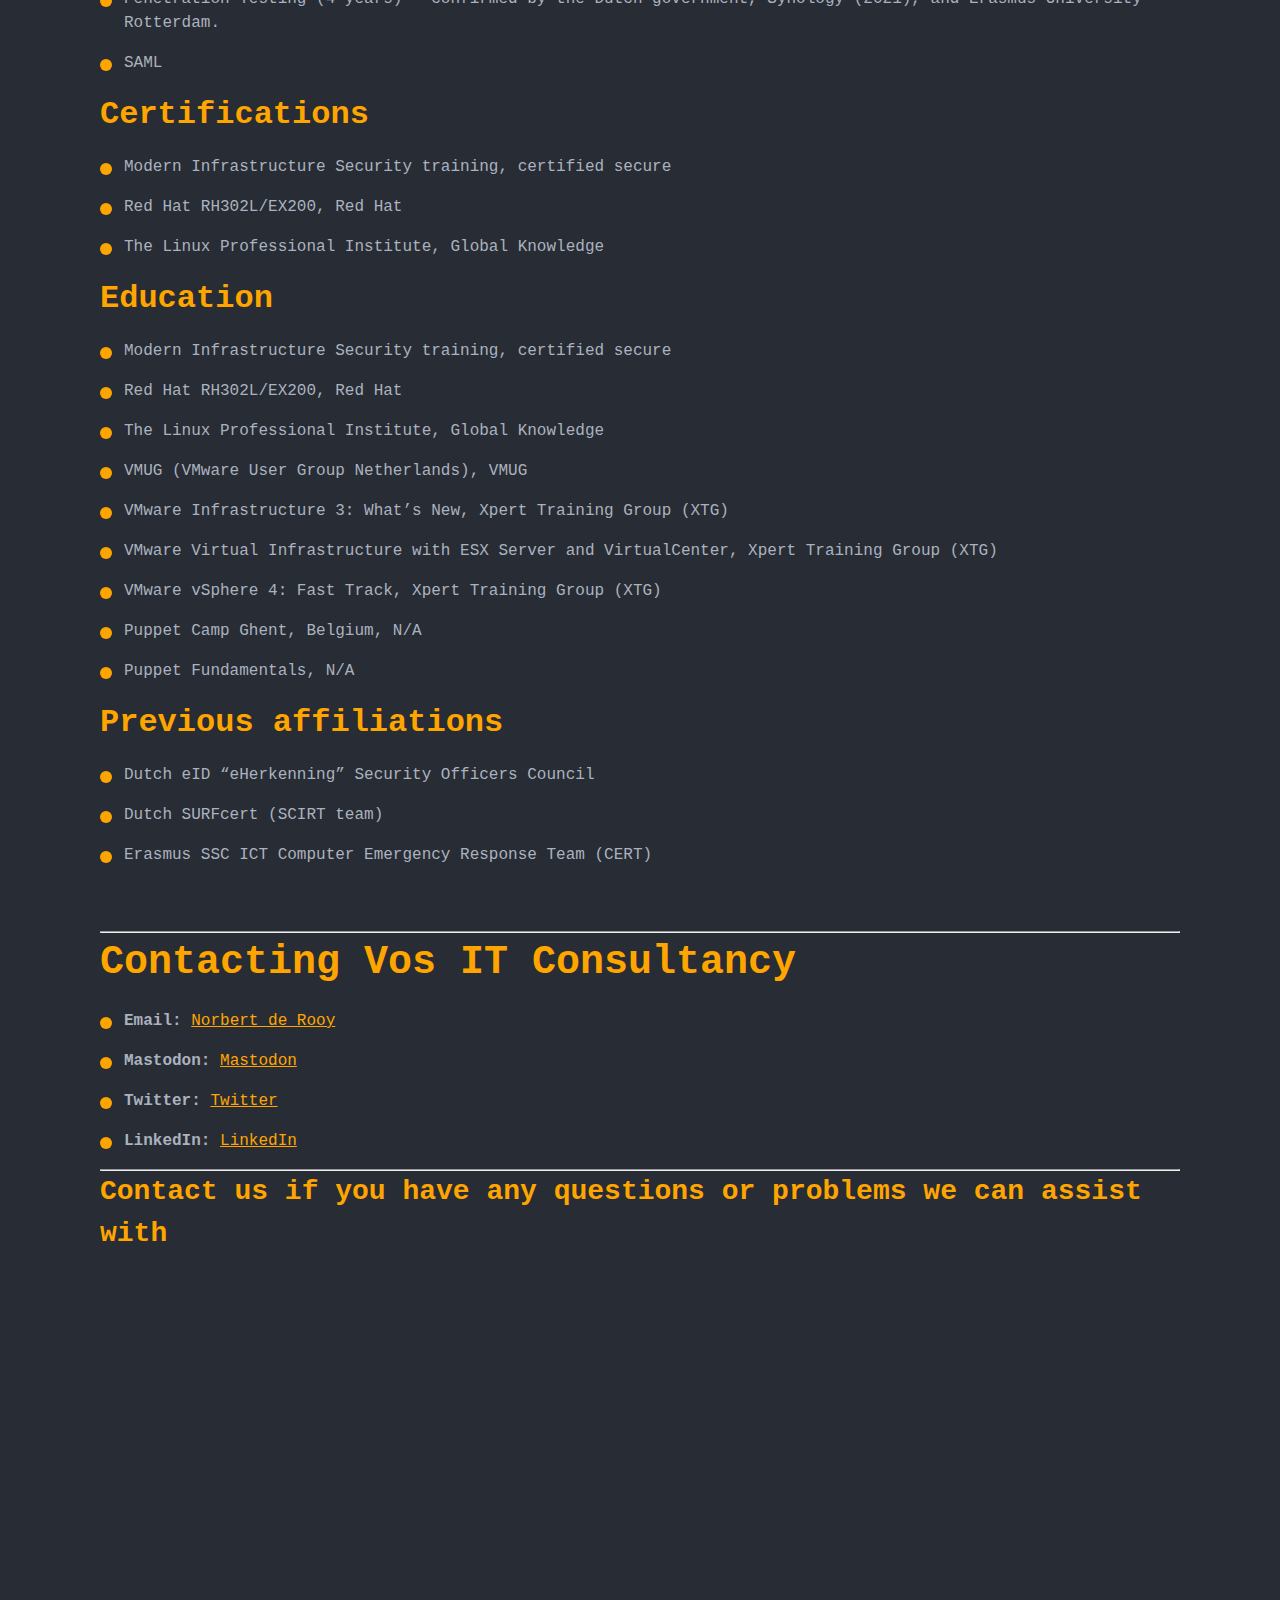
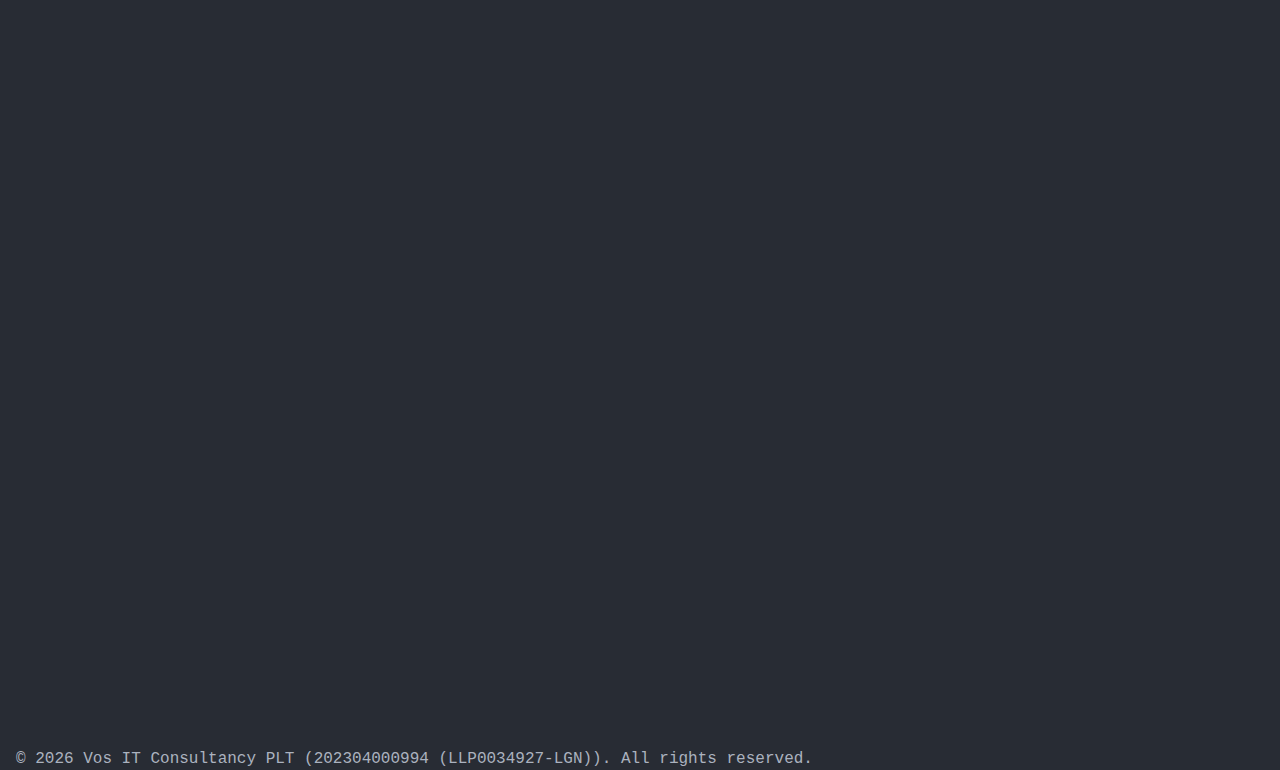
==== commit 9cdefae2: "* Update stylesheet name * Remove BIMI * Remove Headers * Use variables in bash script * Update .git" ====
--- a/docs/index.html
+++ b/docs/index.html
@@ -1,4 +1,3 @@
-<!--#include virtual="headers.html" -->
 <!DOCTYPE html>
 <html lang="en">
 <head>
@@ -8,13 +7,13 @@
     <link rel="prefetch" href="styleDark.css" as="style" type="text/css">
     <link rel="prefetch" href="styleLight.css" as="style" type="text/css">
     <link rel="prefetch" href="switchStyles.js" as="script" type="text/javascript">
-    <link rel="prefetch" href="headers.html" type="text/html">
     <link rel="prefetch" href="lineArtDark.svg" as="image" type="image/svg+xml">
     <link rel="prefetch" href="lineArtLight.svg" as="image" type="image/svg+xml">
     <link rel="icon" href="favicon.ico" type="image/x-icon">
     <link rel="icon" href="favicon-16x16.png" sizes="16x16" type="image/png">
     <link rel="icon" href="favicon-32x32.png" sizes="32x32" type="image/png">
     <link rel="icon" href="favicon-64x64.png" sizes="64x64" type="image/png">
+    <meta name="referrer" content="no-referrer">
 </head>
 <body>
 <div class="container">
@@ -33,12 +32,16 @@
                         crossorigin="anonymous"
                         referrerpolicy="no-referrer"
                         type="text/javascript">
+
+
                     </script>
                     <script src="updateCopyrightYear.js">
                         integrity="sha384-6XisvDyjbeAw/Egph4Fj3EZUIVSQUaEjpOI7nhxc5ZLU+38e9P1/QDphZKRM70nC"
                         crossorigin="anonymous"
                         referrerpolicy="no-referrer"
                         type="text/javascript">
+
+
                     </script>
                 </ul>
             </nav>
@@ -98,48 +101,45 @@
         </section>
         <br>
         <section>
-            <section>
-                <h2>Skills</h2>
-                <ul>
-                    <li>Linux Administration (20 years)</li>
-                    <li>Ansible Automation (8 years)</li>
-                    <li>Puppet Automation (2 years)</li>
-                    <li>Terraform Automation (<1 year)</li>
-                    <li>OpenSSL</li>
-                    <li>Bash Scripting</li>
-                    <li>Penetration Testing (4 years) - confirmed by the Dutch government, Synology (2021), and
-                        Erasmus University Rotterdam.
-                    </li>
-                    <li>SAML</li>
-                </ul>
-                <h2>Certifications</h2>
-                <ul>
-                    <li>Modern Infrastructure Security training, certified secure</li>
-                    <li>Red Hat RH302L/EX200, Red Hat</li>
-                    <li>The Linux Professional Institute, Global Knowledge</li>
-                </ul>
-                <h2>Education</h2>
-                <ul>
-                    <li>Modern Infrastructure Security training, certified secure</li>
-                    <li>Red Hat RH302L/EX200, Red Hat</li>
-                    <li>The Linux Professional Institute, Global Knowledge</li>
-                    <li>VMUG (VMware User Group Netherlands), VMUG</li>
-                    <li>VMware Infrastructure 3: What’s New, Xpert Training Group (XTG)</li>
-                    <li>VMware Virtual Infrastructure with ESX Server and VirtualCenter, Xpert Training Group
-                        (XTG)
-                    </li>
-                    <li>VMware vSphere 4: Fast Track, Xpert Training Group (XTG)</li>
-                    <li>Puppet Camp Ghent, Belgium, N/A</li>
-                    <li>Puppet Fundamentals, N/A</li>
-                </ul>
-                <h2>Previous affiliations</h2>
-                <ul>
-                    <li>Dutch eID “eHerkenning” Security Officers Council</li>
-                    <li>Dutch SURFcert (SCIRT team)</li>
-                    <li>Erasmus SSC ICT Computer Emergency Response Team (CERT)</li>
-                </ul>
-                </ul>
-            </section>
+            <h2>Skills</h2>
+            <ul>
+                <li>Linux Administration (20 years)</li>
+                <li>Ansible Automation (8 years)</li>
+                <li>Puppet Automation (2 years)</li>
+                <li>Terraform Automation (<1 year)</li>
+                <li>OpenSSL</li>
+                <li>Bash Scripting</li>
+                <li>Penetration Testing (4 years) - confirmed by the Dutch government, Synology (2021), and
+                    Erasmus University Rotterdam.
+                </li>
+                <li>SAML</li>
+            </ul>
+            <h2>Certifications</h2>
+            <ul>
+                <li>Modern Infrastructure Security training, certified secure</li>
+                <li>Red Hat RH302L/EX200, Red Hat</li>
+                <li>The Linux Professional Institute, Global Knowledge</li>
+            </ul>
+            <h2>Education</h2>
+            <ul>
+                <li>Modern Infrastructure Security training, certified secure</li>
+                <li>Red Hat RH302L/EX200, Red Hat</li>
+                <li>The Linux Professional Institute, Global Knowledge</li>
+                <li>VMUG (VMware User Group Netherlands), VMUG</li>
+                <li>VMware Infrastructure 3: What’s New, Xpert Training Group (XTG)</li>
+                <li>VMware Virtual Infrastructure with ESX Server and VirtualCenter, Xpert Training Group
+                    (XTG)
+                </li>
+                <li>VMware vSphere 4: Fast Track, Xpert Training Group (XTG)</li>
+                <li>Puppet Camp Ghent, Belgium, N/A</li>
+                <li>Puppet Fundamentals, N/A</li>
+            </ul>
+            <h2>Previous affiliations</h2>
+            <ul>
+                <li>Dutch eID “eHerkenning” Security Officers Council</li>
+                <li>Dutch SURFcert (SCIRT team)</li>
+                <li>Erasmus SSC ICT Computer Emergency Response Team (CERT)</li>
+            </ul>
         </section>
 
         <br><br>
